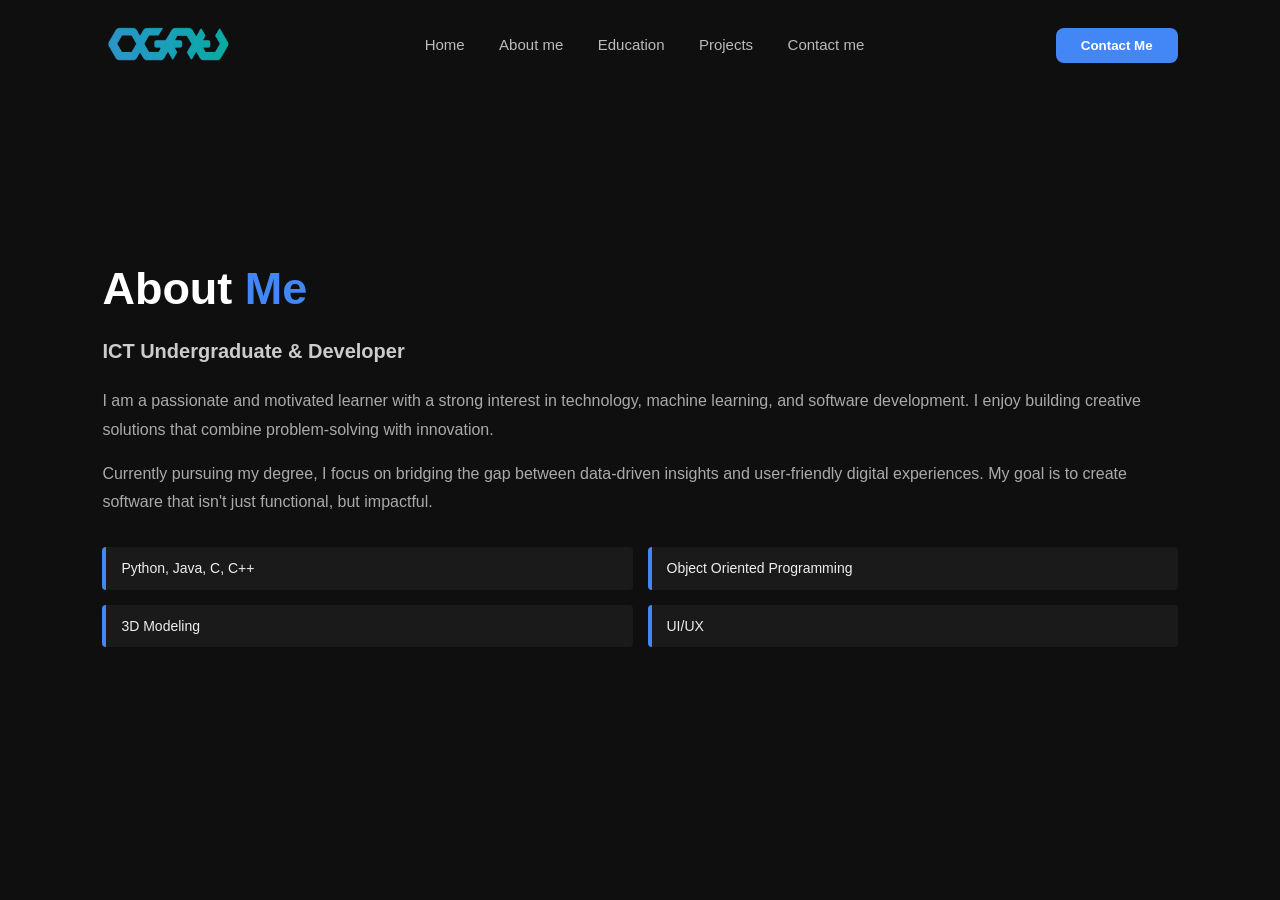
==== about.html @ a8459a1d "about.html" ====
<!DOCTYPE html>
<html lang="en">
<head>
    <meta charset="UTF-8">
    <meta name="viewport" content="width=device-width, initial-scale=1.0">
    <title>About Me | Pasindu Lakshan</title>
    <link rel="stylesheet" href="style.css">
</head>
<body>

<header>
    <div class="logo"> 
        <img src="images/logo.png" alt="OGAA Logo">
    </div>
    <nav>
        <a href="index.html">Home</a>
        <a href="about.html">About me</a>
        <a href="education.html">Education</a>
        <a href="#">Projects</a>
        <a href="contact.html">Contact me</a>
    </nav>
    <button class="hire-nav">Contact Me</button>
</header>

<section class="about-container">
    <div class="about-content">
        <div class="about-text">
            <h2>About <span>Me</span></h2>
            <h3>ICT Undergraduate & Developer</h3>
            <p>
                I am a passionate and motivated learner with a strong interest in technology, 
                machine learning, and software development. I enjoy building creative solutions 
                that combine problem-solving with innovation.
            </p>
            <p>
                Currently pursuing my degree, I focus on bridging the gap between data-driven 
                insights and user-friendly digital experiences. My goal is to create 
                software that isn't just functional, but impactful.
            </p>
            
            <div class="skills-grid">
                <div class="skill-item">Python, Java, C, C++</div>
                <div class="skill-item">Object Oriented Programming</div>
                <div class="skill-item">3D Modeling </div>
                <div class="skill-item">UI/UX</div>
            </div>
        </div>

        <!-- <div class="hero-image-container">
           <div class="square sq-1"></div>
            <div class="square sq-2"></div>
            <div class="profile-img-box"> -->
            <!-- <img src="profile1.png" alt="Pasindu Lakshan"> -->
        <!-- </div> -->
    </div>
</section>

</body>
</html>
---- style.css ----
/* General Reset */
* {
    margin: 0;
    padding: 0;
    box-sizing: border-box;
    font-family: 'Segoe UI', Tahoma, Geneva, Verdana, sans-serif;
}

body {
    background: #0f0f0f;
    color: white;
    line-height: 1.6;
    overflow-x: hidden;
}

/* --- HEADER --- */
header {
    display: flex;
    justify-content: space-between;
    align-items: center;
    padding: 20px 8%;
    background: #0f0f0f;
}

.logo img {
    height: 50px; /* Adjust based on your logo aspect ratio */
    width: auto;
    display: block;
}

nav a {
    margin: 0 15px;
    text-decoration: none;
    color: #bbb;
    font-size: 15px;
    transition: 0.3s;
}

nav a:hover {
    color: #4287f5;
   
}
.buttons button, .hire-navs a{
     padding: 12px 30px;
    border-radius: 8px;
    cursor: pointer;
    font-size: 16px;
    font-weight: 600;
    transition: 0.3s;
    text-decoration: none; /* Added to ensure no underlines on <a> tags */
    display: inline-block;
    color: white;
}

.hire-nav {
    background: #4287f5;
    border: none;
    padding: 10px 25px;
    color: white;
    border-radius: 8px;
    cursor: pointer;
    font-weight: bold;
    text-decoration: none; /* Removed underline */
    display: inline-block;
}

.hire{
    background: #4287f5;
    border: none;
    color: white;
    margin-top: 10px;
    padding: 10px 25px;
    border-radius: 8px;
    font-weight: bold;
}

/* --- HERO SECTION --- */
.hero {
    display: flex;
    align-items: center;
    justify-content: space-between;
    padding: 80px 8%;
    min-height: 80vh;
}

.hero-text {
    flex: 1;
    max-width: 600px;
}

.intro {
    font-size: 24px;
    color: #fff;
    margin-bottom: 10px;
}

.hero-text h1 {
    font-size: 60px;
    margin-bottom: 5px;
    font-weight: 800;
}

.hero-text h2 {
    font-size: 32px;
    color: #4287f5;
    margin-bottom: 25px;
}

.intro2 {
    color: #aaa;
    margin-bottom: 40px;
    font-size: 16px;
    max-width: 500px;
}

/* Buttons */
.buttons {
    display: flex;
    gap: 20px;
}

.buttons button, .buttons a {
    padding: 10px 30px;
    border-radius: 8px;
    cursor: pointer;
    font-size: 16px;
    font-weight: 600;
    transition: 0.3s;
    text-decoration: none; /* Added to ensure no underlines on <a> tags */
    display: inline-block;
    color: white;
}

.hire-btn {
    background: #4287f5;
    border: none;
    color: white; /* Set text color white */
    /* text-decoration: none; Removed underline */
}

.cv-btn {
    background: transparent;
    border: 1px solid #444;
    color: white; /* Set text color white */
    /* text-decoration: none; Removed underline */
}

.hire-btn:hover { background: #3572d4; }
.cv-btn:hover { background: #222; }

/* --- HERO IMAGE & SHAPES --- */
.hero-image-container {
    flex: 1;
    position: relative;
    display: flex;
    justify-content: center;
    align-items: center;
}

.profile-img-box {
    position: relative;
    z-index: 3;
    width: 350px;
    height: 400px;
    overflow: hidden;
    background: #222; /* Fallback color */
    border-radius: 10px;
}

.profile-img-box img {
    width: 100%;
    height: 100%;
    object-fit: cover;
}

/* Background Squares */
.square {
    position: absolute;
    background: #333;
    border-radius: 10px;
    z-index: 1;
    box-shadow: 10px 10px 30px rgba(66, 135, 245, 0.5);
}

.sq-1 {
    width: 300px;
    height: 300px;
    top: -40px;
    right: 10%;
    background: #2a2a2a;
    box-shadow: 10px 10px 30px rgba(66, 135, 245, 0.5);
}

.sq-2 {
    width: 200px;
    height: 200px;
    bottom: -30px;
    left: 15%;
    background: #1a1a1a;
    box-shadow: 10px 10px 30px rgba(66, 135, 245, 0.5);
}

/* Responsive for Mobile */
@media (max-width: 900px) {
    .hero {
        flex-direction: column;
        text-align: center;
        padding-top: 40px;
    }
    .hero-text { margin-bottom: 50px; }
    .buttons { justify-content: center; }
    .intro2 { margin-left: auto; margin-right: auto; }
}

/* --- ABOUT PAGE STYLES --- */

.about-container {
    padding: 80px 8%;
    display: flex;
    justify-content: center;
    align-items: center;
    min-height: 80vh;
}

.about-content {
    display: flex;
    align-items: center;
    gap: 80px;
    max-width: 1100px;
}

.about-text h2 {
    font-size: 45px;
    margin-bottom: 10px;
}

.about-text h2 span {
    color: #4287f5;
}

.about-text h3 {
    color: #ccc;
    font-size: 20px;
    margin-bottom: 20px;
}

.about-text p {
    color: #aaa;
    margin-bottom: 15px;
    line-height: 1.8;
}

/* Skills Grid */
.skills-grid {
    display: grid;
    grid-template-columns: repeat(2, 1fr);
    gap: 15px;
    margin-top: 30px;
}

.skill-item {
    background: #1a1a1a;
    padding: 10px 15px;
    border-left: 4px solid #4287f5;
    font-size: 14px;
    color: #eee;
    border-radius: 4px;
    transition: 0.3s;
}

.skill-item:hover {
    background: #222;
    transform: translateX(5px);
}

/* About Image with Shadow */
.about-image {
    position: relative;
    width: 350px;
    height: 400px;
}

.about-image img {
    width: 100%;
    height: 100%;
    object-fit: cover;
    border-radius: 15px;
    position: relative;
    z-index: 2;
}

.square-bg {
    position: absolute;
    width: 100%;
    height: 100%;
    background: #333;
    top: 20px;
    right: -20px;
    border-radius: 15px;
    z-index: 1;
    box-shadow: 0 0 30px rgba(66, 135, 245, 0.4);
}

/* Responsive */
@media (max-width: 900px) {
    .about-content {
        flex-direction: column-reverse;
        text-align: center;
    }
    .skills-grid {
        grid-template-columns: 1fr;
    }
    .about-image {
        width: 280px;
        height: 320px;
    }
}

/* --- EDUCATION PAGE --- */

.section-title {
    text-align: center;
    font-size: 40px;
    margin-top: 40px;
    margin-bottom: 50px;
}

.section-title span {
    color: #4287f5;
}

.education-section {
    padding: 40px 8%;
}

.edu-grid {
    display: grid;
    grid-template-columns: repeat(auto-fit, minmax(300px, 1fr));
    gap: 30px;
    margin-bottom: 60px;
}

.edu-card {
    background: #1a1a1a;
    padding: 30px;
    border-radius: 15px;
    border-bottom: 4px solid #333;
    transition: 0.3s;
}

.edu-card.highlight {
    border-bottom: 4px solid #4287f5;
    box-shadow: 0 10px 30px rgba(66, 135, 245, 0.2);
}

.edu-year {
    color: #4287f5;
    font-weight: bold;
    font-size: 14px;
    margin-bottom: 10px;
}

.institute {
    color: #4287f5;
    font-size: 14px;
    margin-bottom: 15px;
}

/* Exam Results Styling */
.results-container {
    display: flex;
    gap: 30px;
    flex-wrap: wrap;
}

.exam-box {
    flex: 1;
    min-width: 300px;
    background: #151515;
    padding: 25px;
    border-radius: 15px;
}

.exam-box h3 {
    margin-bottom: 20px;
    color: #eee;
    border-left: 4px solid #4287f5;
    padding-left: 15px;
}

.grades, .grades-ol {
    list-style: none;
}

.grades li, .grades-ol li {
    display: flex;
    justify-content: space-between;
    padding: 8px 0;
    border-bottom: 1px solid #222;
    color: #aaa;
}

.grades li span, .grades-ol li span {
    color: #4287f5;
    font-weight: bold;
}

.stats-mini {
    margin-top: 20px;
    display: flex;
    justify-content: space-between;
    font-size: 14px;
    background: #222;
    padding: 10px;
    border-radius: 8px;
    color: #4287f5;
}

.stream {
    color: #888;
    font-style: italic;
    margin-bottom: 10px;
}

@media (max-width: 768px) {
    .education-section { padding: 20px 5%; }
}

/* --- CONTACT PAGE --- */

.contact-container {
    padding: 60px 8%;
    display: flex;
    justify-content: center;
    align-items: center;
    min-height: 85vh;
}

.contact-box {
    display: flex;
    background: #1a1a1a;
    border-radius: 20px;
    overflow: hidden;
    max-width: 1000px;
    width: 100%;
    box-shadow: 0 0 30px rgba(66, 135, 245, 0.8);
}

.contact-form, .contact-info {
    padding: 40px;
    flex: 1;
}

.contact-form h2 span, .contact-info h2 span {
    color: #4287f5;
}

.contact-form form {
    display: flex;
    flex-direction: column;
    gap: 15px;
    margin-top: 20px;
}

.contact-form input, .contact-form textarea {
    background: #0f0f0f;
    border: 1px solid #333;
    padding: 12px;
    color: white;
    border-radius: 8px;
    outline: none;
}

.contact-form input:focus, .contact-form textarea:focus {
    border-color: #4287f5;
}

/* Social Icons Grid */
.contact-info {
    background: #222;
}

.contact-info p {
    color: #aaa;
    margin-bottom: 30px;
    font-size: 15px;
}

.social-icons-grid {
    display: grid;
    grid-template-columns: repeat(3, 1fr);
    gap: 20px;
}

.icon-link {
    display: flex;
    justify-content: center;
    align-items: center;
    background: #0f0f0f;
    padding: 15px;
    border-radius: 12px;
    transition: 0.3s;
    border: 1px solid transparent;
}

.icon-link img {
    width: 40px;
    height: 40px;
    object-fit: contain;
}

.icon-link:hover {
    transform: translateY(-5px);
    border-color: #4287f5;
    box-shadow: 0 5px 15px rgba(66, 135, 245, 0.5);
}

.location-tag {
    margin-top: 40px;
    color: #4287f5;
    font-weight: bold;
}

/* Responsive */
@media (max-width: 850px) {
    .contact-box {
        flex-direction: column;
    }
    .social-icons-grid {
        grid-template-columns: repeat(6, 1fr);
    }
}

@media (max-width: 500px) {
    .social-icons-grid {
        grid-template-columns: repeat(3, 1fr);
    }
}

.hire-btn1{
    background: #4287f5;
    border: none;
    color: white;
    margin-top: 10px;
    padding: 10px 25px;
    border-radius: 8px;
}
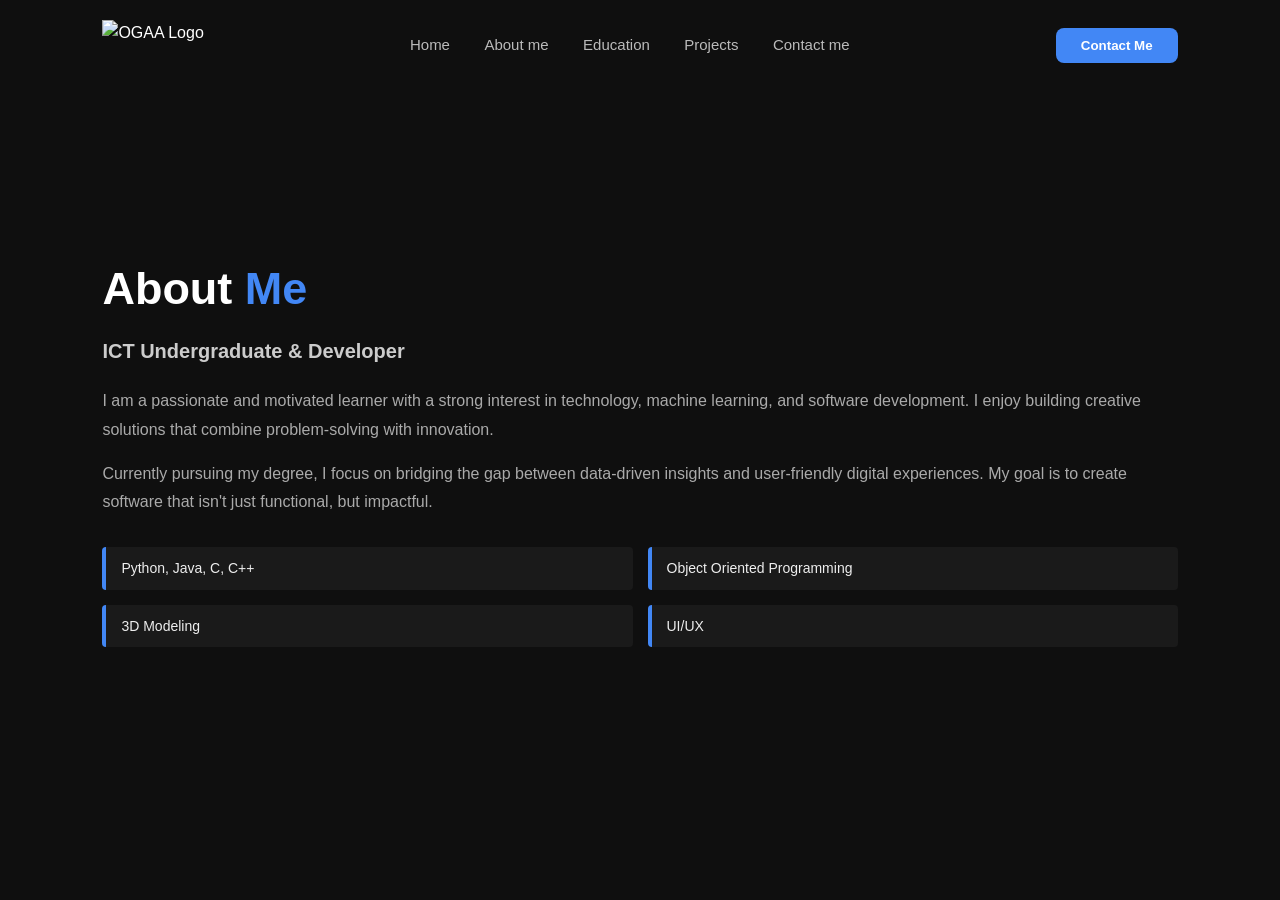
==== commit 03940a00: "about.html" ====
--- a/about.html
+++ b/about.html
@@ -10,7 +10,7 @@
 
 <header>
     <div class="logo"> 
-        <img src="images/logo.png" alt="OGAA Logo">
+        <img src="Personal-Portfolio/images/logo.png" alt="OGAA Logo">
     </div>
     <nav>
         <a href="index.html">Home</a>
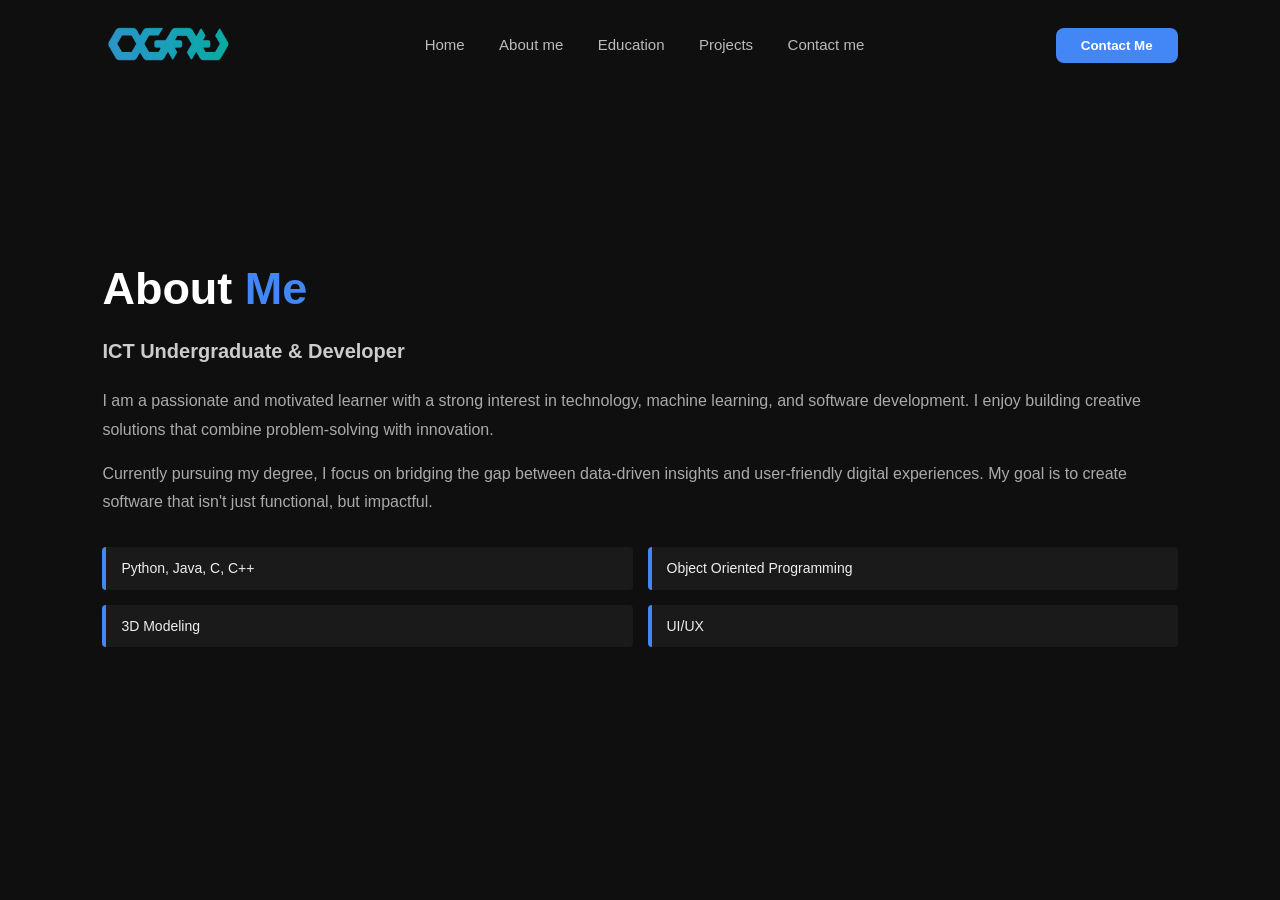
==== commit ee7130b3: "about.html" ====
--- a/about.html
+++ b/about.html
@@ -10,7 +10,7 @@
 
 <header>
     <div class="logo"> 
-        <img src="Personal-Portfolio/images/logo.png" alt="OGAA Logo">
+        <img src="./images/logo.png" alt="OGAA Logo">
     </div>
     <nav>
         <a href="index.html">Home</a>
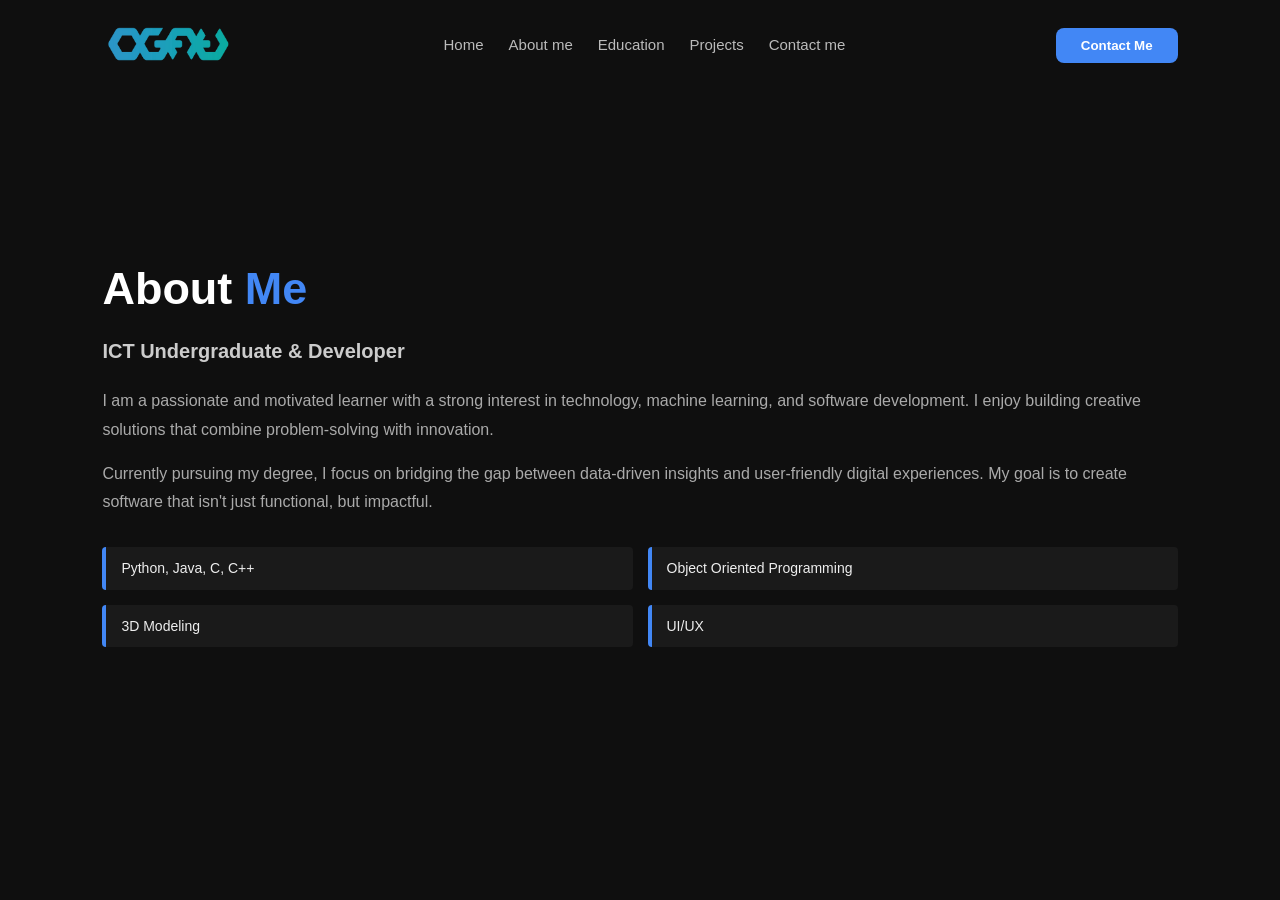
==== commit 6329e888: "Update about.html" ====
--- a/about.html
+++ b/about.html
@@ -4,7 +4,7 @@
     <meta charset="UTF-8">
     <meta name="viewport" content="width=device-width, initial-scale=1.0">
     <title>About Me | Pasindu Lakshan</title>
-    <link rel="stylesheet" href="style.css">
+    <link rel="stylesheet" href="./style.css">
 </head>
 <body>
 
@@ -17,7 +17,7 @@
         <a href="about.html">About me</a>
         <a href="education.html">Education</a>
         <a href="#">Projects</a>
-        <a href="contact.html">Contact me</a>
+        <a href="./contact.html">Contact me</a>
     </nav>
     <button class="hire-nav">Contact Me</button>
 </header>
--- a/style.css
+++ b/style.css
@@ -1,58 +1,67 @@
 /* General Reset */
-* {
-    margin: 0;
-    padding: 0;
-    box-sizing: border-box;
-    font-family: 'Segoe UI', Tahoma, Geneva, Verdana, sans-serif;
-}
-
-body {
-    background: #0f0f0f;
-    color: white;
-    line-height: 1.6;
-    overflow-x: hidden;
-}
-
-/* --- HEADER --- */
-header {
-    display: flex;
-    justify-content: space-between;
-    align-items: center;
-    padding: 20px 8%;
-    background: #0f0f0f;
-}
-
-.logo img {
-    height: 50px; /* Adjust based on your logo aspect ratio */
-    width: auto;
-    display: block;
-}
-
-nav a {
-    margin: 0 15px;
-    text-decoration: none;
-    color: #bbb;
-    font-size: 15px;
-    transition: 0.3s;
-}
-
-nav a:hover {
-    color: #4287f5;
-   
-}
-.buttons button, .hire-navs a{
-     padding: 12px 30px;
-    border-radius: 8px;
-    cursor: pointer;
-    font-size: 16px;
-    font-weight: 600;
-    transition: 0.3s;
-    text-decoration: none; /* Added to ensure no underlines on <a> tags */
-    display: inline-block;
-    color: white;
-}
-
-.hire-nav {
+*{
+    margin:0;
+    padding:0;
+    box-sizing:border-box;
+    font-family:'Segoe UI',Tahoma,Geneva,Verdana,sans-serif;
+}
+
+body{
+    background:#0f0f0f;
+    color:white;
+    line-height:1.6;
+    overflow-x:hidden;
+}
+
+img{
+    max-width:100%;
+    display:block;
+}
+
+/* =========================
+HEADER
+========================= */
+
+header{
+    display:flex;
+    justify-content:space-between;
+    align-items:center;
+    padding:20px 8%;
+    flex-wrap:wrap;
+}
+
+.logo img{
+    height:50px;
+}
+
+nav{
+    display:flex;
+    gap:25px;
+    flex-wrap:wrap;
+}
+
+nav a{
+    text-decoration:none;
+    color:#bbb;
+    font-size:15px;
+    transition:0.3s;
+}
+
+nav a:hover{
+    color:#4287f5;
+}
+
+.hire{
+    background:#4287f5;
+    border:none;
+    padding:10px 25px;
+    border-radius:8px;
+    font-weight:bold;
+    color:white;
+    cursor:pointer;
+}
+
+.hire-nav{
     background: #4287f5;
     border: none;
     padding: 10px 25px;
@@ -64,15 +73,10 @@
     display: inline-block;
 }
 
-.hire{
-    background: #4287f5;
-    border: none;
-    color: white;
-    margin-top: 10px;
-    padding: 10px 25px;
-    border-radius: 8px;
-    font-weight: bold;
-}
+.hire:hover{
+    background:#3572d4;
+}
+
 
 /* --- HERO SECTION --- */
 .hero {
@@ -544,4 +548,4 @@
     margin-top: 10px;
     padding: 10px 25px;
     border-radius: 8px;
-}+}
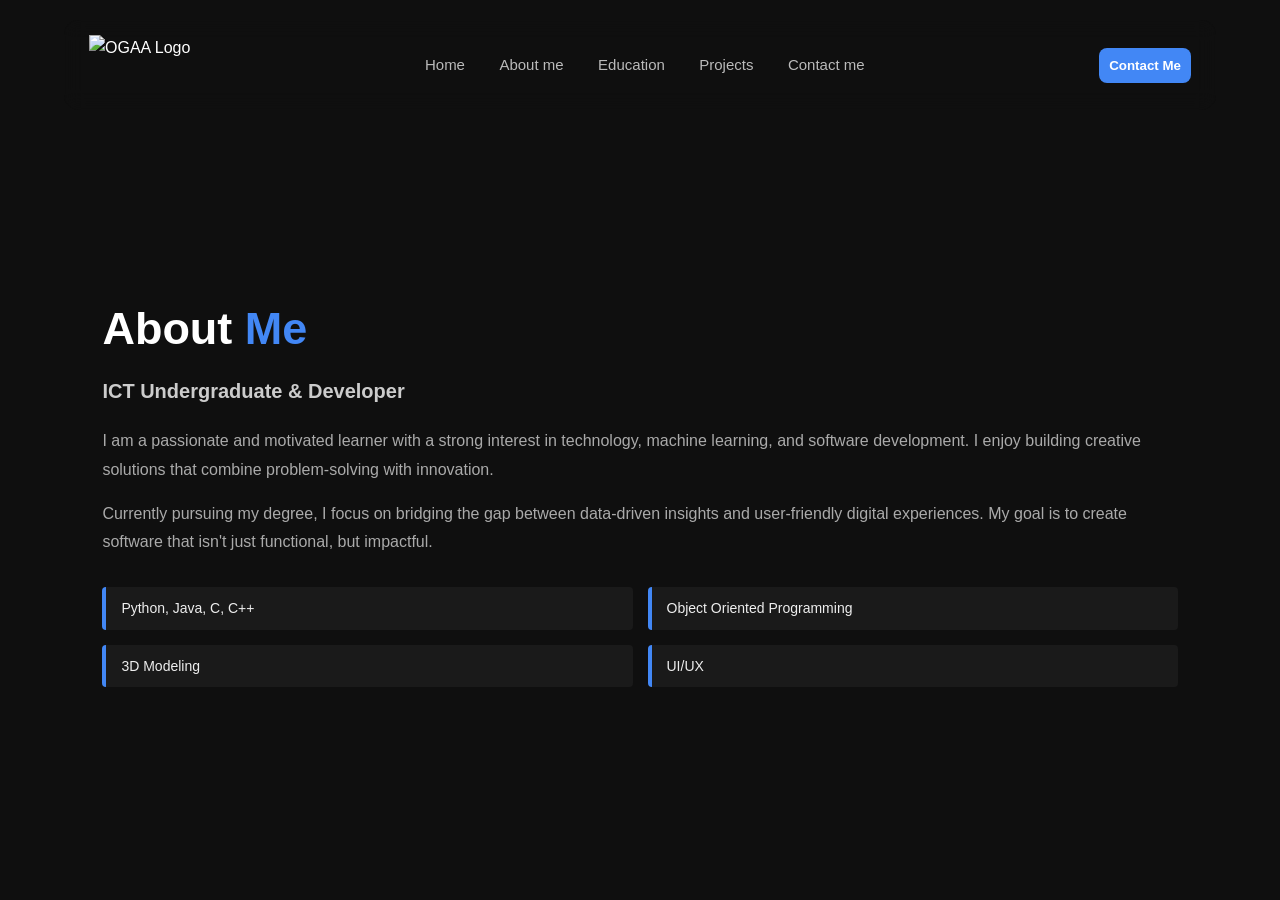
==== commit 9005cc83: "Initial Files" ====
--- a/about.html
+++ b/about.html
@@ -4,20 +4,20 @@
     <meta charset="UTF-8">
     <meta name="viewport" content="width=device-width, initial-scale=1.0">
     <title>About Me | Pasindu Lakshan</title>
-    <link rel="stylesheet" href="./style.css">
+    <link rel="stylesheet" href="style.css">
 </head>
 <body>
 
 <header>
     <div class="logo"> 
-        <img src="./images/logo.png" alt="OGAA Logo">
+        <img src="logo.png" alt="OGAA Logo">
     </div>
     <nav>
         <a href="index.html">Home</a>
         <a href="about.html">About me</a>
         <a href="education.html">Education</a>
         <a href="#">Projects</a>
-        <a href="./contact.html">Contact me</a>
+        <a href="contact.html">Contact me</a>
     </nav>
     <button class="hire-nav">Contact Me</button>
 </header>
@@ -56,4 +56,4 @@
 </section>
 
 </body>
-</html>
+</html>
--- a/style.css
+++ b/style.css
@@ -1,70 +1,121 @@
 /* General Reset */
-*{
-    margin:0;
-    padding:0;
-    box-sizing:border-box;
-    font-family:'Segoe UI',Tahoma,Geneva,Verdana,sans-serif;
-}
-
-body{
-    background:#0f0f0f;
-    color:white;
-    line-height:1.6;
-    overflow-x:hidden;
-}
-
-img{
-    max-width:100%;
-    display:block;
-}
-
-/* =========================
-HEADER
-========================= */
-
-header{
-    display:flex;
-    justify-content:space-between;
-    align-items:center;
-    padding:20px 8%;
-    flex-wrap:wrap;
-}
-
-.logo img{
-    height:50px;
-}
-
-nav{
-    display:flex;
-    gap:25px;
-    flex-wrap:wrap;
-}
-
-nav a{
-    text-decoration:none;
-    color:#bbb;
-    font-size:15px;
-    transition:0.3s;
-}
-
-nav a:hover{
-    color:#4287f5;
-}
-
-.hire{
-    background:#4287f5;
-    border:none;
-    padding:10px 25px;
-    border-radius:8px;
-    font-weight:bold;
-    color:white;
-    cursor:pointer;
-}
-
-.hire-nav{
+* {
+    margin: 0;
+    padding: 0;
+    box-sizing: border-box;
+    font-family: 'Segoe UI', Tahoma, Geneva, Verdana, sans-serif;
+}
+
+body {
+    background: #0f0f0f;
+    color: white;
+    line-height: 1.6;
+    overflow-x: hidden;
+}
+
+/* --- HEADER --- */
+header {
+    display: flex;
+    justify-content: space-between;
+    align-items: center;
+
+    width: 90%;          /* controls total width */
+    max-width: 1200px;  /* keeps it clean on large screens */
+    margin: 20px auto;  /* centers it */
+
+    padding: 15px 25px;
+
+    background: rgba(15, 15, 15, 0.6); /* keep your glass style */
+    backdrop-filter: blur(10px);
+
+    border-radius: 15px;
+}
+
+.logo img {
+    height: 60px; /* Increased from 50px */
+    width: auto;
+    display: block;
+}
+
+nav a {
+    margin: 0 15px;
+    text-decoration: none;
+    color: #bbb;
+    font-size: 15px;
+    transition: 0.3s;
+}
+
+nav a:hover {
+    color: #4287f5;
+   
+}
+
+/* Theme Toggle Button */
+.theme-toggle {
+    background: rgba(66, 135, 245, 0.1);
+    border: 1px solid rgba(66, 135, 245, 0.3);
+    color: #4287f5;
+    width: 30px;
+    height: 30px;
+    border-radius: 8px;
+    cursor: pointer;
+    display: flex;
+    align-items: center;
+    justify-content: center;
+    transition: all 0.3s ease;
+    position: relative;
+}
+
+.theme-toggle:hover {
+    background: rgba(66, 135, 245, 0.2);
+    border-color: #4287f5;
+    box-shadow: 0 0 12px rgba(66, 135, 245, 0.4);
+}
+
+.theme-toggle svg {
+    position: absolute;
+    width: 20px;
+    height: 20px;
+    opacity: 1;
+    transition: all 0.3s ease;
+}
+
+.sun-icon {
+    opacity: 1;
+    transform: rotate(0deg) scale(1);
+}
+
+.moon-icon {
+    opacity: 0;
+    transform: rotate(-180deg) scale(0.5);
+}
+
+.dark-mode .sun-icon {
+    opacity: 0;
+    transform: rotate(180deg) scale(0.5);
+}
+
+.dark-mode .moon-icon {
+    opacity: 1;
+    transform: rotate(0deg) scale(1);
+}
+
+.buttons button, .hire-navs a{
+     padding: 12px 30px;
+    border-radius: 8px;
+    cursor: pointer;
+    font-size: 16px;
+    font-weight: 600;
+    transition: 0.3s;
+    text-decoration: none; /* Added to ensure no underlines on <a> tags */
+    display: inline-block;
+    color: white;
+}
+
+.hire-nav {
     background: #4287f5;
     border: none;
-    padding: 10px 25px;
+    padding: 10px 10px;
     color: white;
     border-radius: 8px;
     cursor: pointer;
@@ -73,10 +124,15 @@
     display: inline-block;
 }
 
-.hire:hover{
-    background:#3572d4;
-}
-
+.hire{
+    background: #4287f5;
+    border: none;
+    color: white;
+    margin-top: 10px;
+    padding: 10px 25px;
+    border-radius: 8px;
+    font-weight: bold;
+}
 
 /* --- HERO SECTION --- */
 .hero {
@@ -430,6 +486,158 @@
     .education-section { padding: 20px 5%; }
 }
 
+/* --- Project Page --- */
+
+.pro-grid{
+    display: flex;
+    flex-wrap: wrap;
+    gap: 30px;
+    margin-bottom: 60px;
+    width: 100%;
+    max-width: 1100px;
+    justify-content: center;
+}
+
+.pro-card {
+    background: #1a1a1a;
+    padding: 30px;
+    border-radius: 15px;
+    border-bottom: 4px solid #333;
+    transition: 0.3s;
+    cursor: pointer;
+    flex: 1;
+    min-width: 280px;
+    max-width: 300px;
+    user-select: none;
+}
+
+.pro-card:hover {
+    transform: translateY(-5px);
+    box-shadow: 0 10px 30px rgba(66, 135, 245, 0.3);
+}
+
+.pro-card.highlight{
+    border-bottom: 4px solid #4287f5;
+    box-shadow: 0 10px 30px rgba(66, 135, 245, 0.2);
+}
+
+.pro-card.highlight:hover {
+    box-shadow: 0 15px 40px rgba(66, 135, 245, 0.4);
+}
+
+/* Project Detail Section */
+#project-detail {
+    display: flex;
+    flex-direction: column;
+    justify-content: flex-start;
+    min-height: 100vh;
+}
+
+.project-detail-content {
+    background: #1a1a1a;
+    padding: 40px;
+    border-radius: 15px;
+    border-bottom: 4px solid #4287f5;
+    max-width: 1000px;
+    margin: 0 auto;
+    width: 100%;
+}
+
+.project-detail-content h2 {
+    font-size: 45px;
+    margin-bottom: 10px;
+    color: #fff;
+}
+
+.project-detail-content .edu-year {
+    color: #4287f5;
+    font-weight: bold;
+    font-size: 14px;
+    margin-bottom: 15px;
+}
+
+.project-detail-content .institute {
+    color: #4287f5;
+    font-size: 16px;
+    margin-bottom: 25px;
+    font-weight: 600;
+}
+
+.project-detail-content p {
+    color: #aaa;
+    margin-bottom: 15px;
+    line-height: 1.8;
+    font-size: 15px;
+}
+
+.project-tools {
+    display: grid;
+    grid-template-columns: repeat(auto-fit, minmax(150px, 1fr));
+    gap: 15px;
+    margin-top: 30px;
+}
+
+.tool-item {
+    background: #0f0f0f;
+    padding: 15px;
+    border-left: 4px solid #4287f5;
+    border-radius: 8px;
+    color: #eee;
+    font-size: 14px;
+    text-align: center;
+}
+
+/* Responsive for Mobile */
+@media (max-width: 900px) {
+    .pro-grid {
+        flex-direction: column;
+        align-items: center;
+        gap: 20px;
+    }
+    
+    .pro-card {
+        width: 100%;
+        min-width: unset;
+        max-width: unset;
+    }
+
+    .project-detail-content {
+        padding: 25px;
+    }
+
+    .project-detail-content h2 {
+        font-size: 32px;
+    }
+}
+
+@media (max-width: 600px) {
+    .pro-grid {
+        padding: 0;
+    }
+
+    .pro-card {
+        padding: 20px;
+    }
+
+    .project-detail-content {
+        padding: 20px;
+        border-radius: 10px;
+    }
+
+    .project-detail-content h2 {
+        font-size: 26px;
+    }
+
+    .project-tools {
+        grid-template-columns: 1fr;
+    }
+
+    .back-btn {
+        margin-bottom: 20px !important;
+        width: 100% !important;
+    }
+}
+
 /* --- CONTACT PAGE --- */
 
 .contact-container {
@@ -549,3 +757,443 @@
     padding: 10px 25px;
     border-radius: 8px;
 }
+
+/* =========================
+   FOOTER (GLASS STYLE)
+========================= */
+.footer-glass {
+    margin-top: 60px;
+    padding: 20px 8%;
+}
+
+/* Glass container */
+.footer-container {
+    max-width: 1200px;
+    margin: auto;
+
+    display: flex;
+    justify-content: center;
+    align-items: center;
+    flex-wrap: wrap;
+    gap: 30px;
+
+    padding: 20px 30px;
+
+    background: rgba(255, 255, 255, 0.05);
+    backdrop-filter: blur(12px);
+    border-radius: 15px;
+    border: 1px solid rgba(255,255,255,0.08);
+}
+
+/* Footer Logo */
+.footer-logo {
+    display: flex;
+    align-items: center;
+    justify-content: center;
+}
+
+.footer-logo img {
+    height: 70px; /* Increased from default */
+    width: auto;
+    display: block;
+    filter: drop-shadow(0 0 8px rgba(66, 135, 245, 0.3));
+}
+
+/* Text */
+.footer-text {
+    font-size: 14px;
+    color: #aaa;
+}
+
+/* Back to top button */
+.back-to-top {
+    padding: 8px 18px;
+    border-radius: 8px;
+    border: 1px solid rgba(255,255,255,0.2);
+
+    background: rgba(255,255,255,0.08);
+    color: white;
+    cursor: pointer;
+
+    backdrop-filter: blur(8px);
+    transition: 0.3s;
+}
+
+.back-to-top:hover {
+    background: #4287f5;
+    border-color: #4287f5;
+}
+
+/* =========================
+   MOBILE
+========================= */
+@media (max-width: 600px) {
+    .footer-container {
+        flex-direction: column;
+        gap: 15px;
+        text-align: center;
+    }
+}
+
+/* =========================
+   GALLERY SECTION STYLES
+========================= */
+
+.gallery-container {
+    display: grid;
+    grid-template-columns: repeat(auto-fit, minmax(350px, 1fr));
+    gap: 40px;
+    max-width: 1200px;
+    margin: 0 auto;
+}
+
+.gallery-item {
+    display: flex;
+    flex-direction: column;
+    gap: 20px;
+    animation: fadeInUp 0.6s ease-out;
+}
+
+@keyframes fadeInUp {
+    from {
+        opacity: 0;
+        transform: translateY(20px);
+    }
+    to {
+        opacity: 1;
+        transform: translateY(0);
+    }
+}
+
+.gallery-image {
+    position: relative;
+    overflow: hidden;
+    border-radius: 15px;
+    height: 280px;
+    background: linear-gradient(135deg, #1a1a1a 0%, #2a2a2a 100%);
+    box-shadow: 0 10px 40px rgba(66, 135, 245, 0.2);
+    transition: all 0.3s ease;
+}
+
+.gallery-image img {
+    width: 100%;
+    height: 100%;
+    object-fit: cover;
+    transition: transform 0.4s ease;
+}
+
+.gallery-item:hover .gallery-image {
+    box-shadow: 0 15px 50px rgba(66, 135, 245, 0.4);
+    transform: translateY(-5px);
+}
+
+.gallery-item:hover .gallery-image img {
+    transform: scale(1.05);
+}
+
+.gallery-description {
+    flex: 1;
+}
+
+.gallery-description h3 {
+    font-size: 22px;
+    color: #fff;
+    margin-bottom: 12px;
+    font-weight: 600;
+}
+
+.gallery-description p {
+    color: #aaa;
+    line-height: 1.7;
+    font-size: 14px;
+}
+
+/* Responsive */
+@media (max-width: 900px) {
+    .gallery-container {
+        grid-template-columns: repeat(auto-fit, minmax(300px, 1fr));
+        gap: 30px;
+    }
+
+    .gallery-image {
+        height: 240px;
+    }
+
+    .gallery-description h3 {
+        font-size: 20px;
+    }
+}
+
+@media (max-width: 600px) {
+    .gallery-container {
+        grid-template-columns: 1fr;
+        gap: 25px;
+    }
+
+    .gallery-image {
+        height: 250px;
+    }
+
+    .gallery-description h3 {
+        font-size: 18px;
+    }
+
+    .gallery-description p {
+        font-size: 13px;
+    }
+}
+
+/* Light Mode Gallery Styles */
+:root.light-mode .gallery-image {
+    background: linear-gradient(135deg, #f0f0f0 0%, #e8e8e8 100%);
+    box-shadow: 0 10px 40px rgba(66, 135, 245, 0.15);
+}
+
+:root.light-mode .gallery-item:hover .gallery-image {
+    box-shadow: 0 15px 50px rgba(66, 135, 245, 0.25);
+}
+
+:root.light-mode .gallery-description h3 {
+    color: #1a1a1a;
+}
+
+:root.light-mode .gallery-description p {
+    color: #666;
+}
+
+/* =========================
+   LIGHT THEME / DARK THEME
+========================= */
+
+/* Light Theme (Light Mode) */
+:root.light-mode {
+    --bg-primary: #5a5a5a1e;
+    --bg-secondary: #f5f5f5;
+    --bg-tertiary: #eeeeee;
+    --text-primary: #1a1a1a;
+    --text-secondary: #555555;
+    --text-tertiary: #888888;
+    --border-color: #ddd;
+    --card-bg: #f8f8f8;
+    --glass-bg: rgba(255, 255, 255, 0.7);
+    --glass-border: rgba(0, 0, 0, 0.08);
+}
+
+/* Dark Theme (Default - Current Design) */
+:root.dark-mode,
+:root {
+    --bg-primary: #0f0f0f;
+    --bg-secondary: #1a1a1a;
+    --bg-tertiary: #222222;
+    --text-primary: #ffffff;
+    --text-secondary: #bbb;
+    --text-tertiary: #aaa;
+    --border-color: #333;
+    --card-bg: #1a1a1a;
+    --glass-bg: rgba(15, 15, 15, 0.6);
+    --glass-border: rgba(255, 255, 255, 0.08);
+}
+
+:root.dark-mode header {
+    background: rgba(255, 255, 255, 0.107) !important;
+    border-bottom: 1px solid var(--border-color);
+
+    background: rgba(255, 255, 255, 0.1); 
+  
+  /* The frosted blur effect */
+  backdrop-filter: blur(10px);
+  -webkit-backdrop-filter: blur(10px); /* Support for Safari */
+  
+  /* Subtle glass border and rounded corners */
+  border: 1px solid rgba(255, 255, 255, 0.2);
+  border-radius: 16px;
+  
+  /* Elevation shadow */
+  box-shadow: 0 8px 32px 0 rgba(0, 0, 0, 0.37);
+}
+
+
+
+/* Light Mode Body */
+:root.light-mode body {
+    background: var(--bg-primary);
+    color: var(--text-primary);
+}
+
+:root.light-mode header {
+    background: rgba(255, 255, 255, 0.107) !important;
+    border-bottom: 1px solid var(--border-color);
+
+    background: rgba(255, 255, 255, 0.1); 
+  
+  /* The frosted blur effect */
+  backdrop-filter: blur(10px);
+  -webkit-backdrop-filter: blur(10px); /* Support for Safari */
+  
+  /* Subtle glass border and rounded corners */
+  border: 1px solid rgba(255, 255, 255, 0.2);
+  border-radius: 16px;
+  
+  /* Elevation shadow */
+  box-shadow: 0 8px 32px 0 rgba(0, 0, 0, 0.37);
+}
+
+:root.light-mode nav a {
+    color: #141414;
+   
+}
+
+:root.light-mode nav a:hover,
+:root.light-mode nav a.active {
+    color: #4287f5;
+}
+
+:root.light-mode .hire-btn {
+    background: #4287f5;
+    color: white;
+}
+
+:root.light-mode .hire-btn:hover {
+    background: #3572d4;
+}
+
+:root.light-mode .cv-btn {
+    background: #f0f0f0;
+    color: #333;
+    border: 1px solid #ddd;
+}
+
+:root.light-mode .cv-btn:hover {
+    background: #e0e0e0;
+}
+
+:root.light-mode .section-divider {
+    border-top: 1px solid #ddd;
+}
+
+:root.light-mode .edu-card,
+:root.light-mode .pro-card {
+    background: #f8f8f8;
+}
+
+:root.light-mode .edu-card h3,
+:root.light-mode .pro-card h3 {
+    color: #1a1a1a;
+}
+
+:root.light-mode .edu-card p,
+:root.light-mode .pro-card p {
+    color: #666;
+}
+
+:root.light-mode .skill-item {
+    background: #eeeeee;
+    color: #1a1a1a;
+    border-left: 4px solid #4287f5;
+}
+
+:root.light-mode .skill-item:hover {
+    background: #e0e0e0;
+}
+
+:root.light-mode .contact-box {
+    background: #f8f8f8;
+    box-shadow: 0 0 30px rgba(66, 135, 245, 0.3);
+}
+
+:root.light-mode .contact-form {
+    background: #ffffff;
+}
+
+:root.light-mode .contact-info {
+    background: #f0f0f0;
+}
+
+:root.light-mode .contact-form input,
+:root.light-mode .contact-form textarea {
+    background: #ffffff;
+    border: 1px solid #ddd;
+    color: #333;
+}
+
+:root.light-mode .contact-form input:focus,
+:root.light-mode .contact-form textarea:focus {
+    border-color: #4287f5;
+}
+
+:root.light-mode .icon-link {
+    background: #eeeeee;
+    border: 1px solid #ddd;
+}
+
+:root.light-mode .icon-link:hover {
+    border-color: #4287f5;
+    box-shadow: 0 5px 15px rgba(66, 135, 245, 0.3);
+}
+
+:root.light-mode .contact-form h2,
+:root.light-mode .contact-info h2 {
+    color: #1a1a1a;
+}
+
+:root.light-mode .contact-form h2 span,
+:root.light-mode .contact-info h2 span {
+    color: #4287f5;
+}
+
+:root.light-mode .contact-info p {
+    color: #666;
+}
+
+:root.light-mode .location-tag {
+    color: #4287f5;
+}
+
+:root.light-mode .footer-glass {
+    background: transparent;
+}
+
+:root.light-mode .footer-container {
+    background: rgba(255, 255, 255, 0.8);
+    border: 1px solid rgba(0, 0, 0, 0.08);
+}
+
+:root.light-mode .footer-text {
+    color: #666;
+}
+
+:root.light-mode .back-to-top {
+    background: rgba(66, 135, 245, 0.1);
+    border: 1px solid rgba(66, 135, 245, 0.3);
+    color: #4287f5;
+}
+
+:root.light-mode .back-to-top:hover {
+    background: #4287f5;
+    color: white;
+    border-color: #4287f5;
+}
+
+:root.light-mode .about-text h2 {
+    color: #1a1a1a;
+}
+
+:root.light-mode .about-text h3 {
+    color: #666;
+}
+
+:root.light-mode .about-text p {
+    color: #666;
+}
+
+:root.light-mode .intro {
+    color: #1a1a1a;
+}
+
+:root.light-mode .intro2 {
+    color: #666;
+}
+
+:root.light-mode .section-title {
+    color: #1a1a1a;
+}
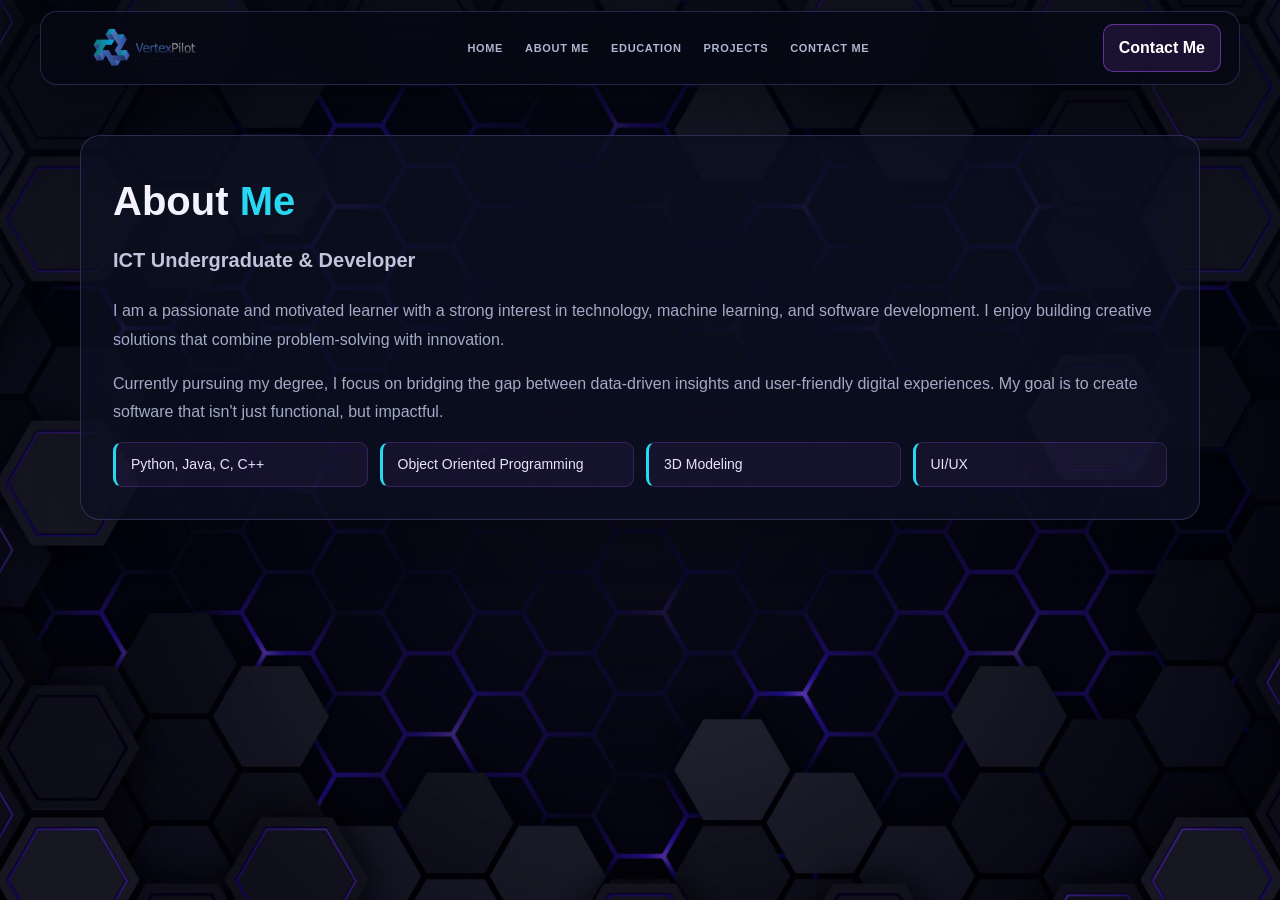
==== commit 90a6816a: "Initial Files" ====
--- a/about.html
+++ b/about.html
@@ -1,59 +1,60 @@
-<!DOCTYPE html>
-<html lang="en">
-<head>
-    <meta charset="UTF-8">
-    <meta name="viewport" content="width=device-width, initial-scale=1.0">
-    <title>About Me | Pasindu Lakshan</title>
-    <link rel="stylesheet" href="style.css">
-</head>
-<body>
-
-<header>
-    <div class="logo"> 
-        <img src="logo.png" alt="OGAA Logo">
-    </div>
-    <nav>
-        <a href="index.html">Home</a>
-        <a href="about.html">About me</a>
-        <a href="education.html">Education</a>
-        <a href="#">Projects</a>
-        <a href="contact.html">Contact me</a>
-    </nav>
-    <button class="hire-nav">Contact Me</button>
-</header>
-
-<section class="about-container">
-    <div class="about-content">
-        <div class="about-text">
-            <h2>About <span>Me</span></h2>
-            <h3>ICT Undergraduate & Developer</h3>
-            <p>
-                I am a passionate and motivated learner with a strong interest in technology, 
-                machine learning, and software development. I enjoy building creative solutions 
-                that combine problem-solving with innovation.
-            </p>
-            <p>
-                Currently pursuing my degree, I focus on bridging the gap between data-driven 
-                insights and user-friendly digital experiences. My goal is to create 
-                software that isn't just functional, but impactful.
-            </p>
-            
-            <div class="skills-grid">
-                <div class="skill-item">Python, Java, C, C++</div>
-                <div class="skill-item">Object Oriented Programming</div>
-                <div class="skill-item">3D Modeling </div>
-                <div class="skill-item">UI/UX</div>
-            </div>
-        </div>
-
-        <!-- <div class="hero-image-container">
-           <div class="square sq-1"></div>
-            <div class="square sq-2"></div>
-            <div class="profile-img-box"> -->
-            <!-- <img src="profile1.png" alt="Pasindu Lakshan"> -->
-        <!-- </div> -->
-    </div>
-</section>
-
-</body>
+<!DOCTYPE html>
+<html lang="en">
+<head>
+    <meta charset="UTF-8">
+    <meta name="viewport" content="width=device-width, initial-scale=1.0">
+    <title>About Me | Pasindu Lakshan</title>
+    <link rel="stylesheet" href="style.css">
+    <link rel="stylesheet" href="neon.css">
+</head>
+<body>
+
+<header>
+    <div class="logo"> 
+        <img src="images/logo1.png" alt="OGAA Logo">
+    </div>
+    <nav>
+        <a href="index.html#home">Home</a>
+        <a href="index.html#about">About me</a>
+        <a href="index.html#journey">Education</a>
+        <a href="index.html#projects">Projects</a>
+        <a href="index.html#contact">Contact me</a>
+    </nav>
+    <button class="hire-nav" type="button" onclick="window.location.href='index.html#contact'">Contact Me</button>
+</header>
+
+<section class="about-container">
+    <div class="about-content">
+        <div class="about-text">
+            <h2>About <span>Me</span></h2>
+            <h3>ICT Undergraduate & Developer</h3>
+            <p>
+                I am a passionate and motivated learner with a strong interest in technology, 
+                machine learning, and software development. I enjoy building creative solutions 
+                that combine problem-solving with innovation.
+            </p>
+            <p>
+                Currently pursuing my degree, I focus on bridging the gap between data-driven 
+                insights and user-friendly digital experiences. My goal is to create 
+                software that isn't just functional, but impactful.
+            </p>
+            
+            <div class="skills-grid">
+                <div class="skill-item">Python, Java, C, C++</div>
+                <div class="skill-item">Object Oriented Programming</div>
+                <div class="skill-item">3D Modeling </div>
+                <div class="skill-item">UI/UX</div>
+            </div>
+        </div>
+
+        <!-- <div class="hero-image-container">
+           <div class="square sq-1"></div>
+            <div class="square sq-2"></div>
+            <div class="profile-img-box"> -->
+            <!-- <img src="images/profile1.png" alt="Pasindu Lakshan"> -->
+        <!-- </div> -->
+    </div>
+</section>
+
+</body>
 </html>
--- a/style.css
+++ b/style.css
@@ -34,6 +34,8 @@
 .logo img {
     height: 60px; /* Increased from 50px */
     width: auto;
+    /* padding: 10px; */
+    margin-right:-10px;
     display: block;
 }
 
@@ -47,6 +49,8 @@
 
 nav a:hover {
     color: #4287f5;
+    text-decoration: underline;
+    text-underline-position: unset;
    
 }
 
@@ -537,9 +541,10 @@
     background: #1a1a1a;
     padding: 40px;
     border-radius: 15px;
-    border-bottom: 4px solid #4287f5;
+    color-scheme: #c9b8ff; font: 14px ui-monospace, SFMono-Regular, Consolas, monospace;
     max-width: 1000px;
     margin: 0 auto;
+    margin-top: 20px;
     width: 100%;
 }
 
@@ -562,6 +567,7 @@
     margin-bottom: 25px;
     font-weight: 600;
 }
+
 
 .project-detail-content p {
     color: #aaa;
@@ -1196,4 +1202,4 @@
 
 :root.light-mode .section-title {
     color: #1a1a1a;
-}+}
--- a/neon.css
+++ b/neon.css
@@ -0,0 +1,707 @@
+
+/* =====================================================================
+   NEON GAME-DEVELOPER PORTFOLIO THEME
+   Keep style.css for older project/detail pages; this file modernizes the
+   existing site using a unified purple + cyan dark UI.
+   ===================================================================== */
+:root {
+  --bg: #070913;
+  --bg-deep: #050711;
+  --panel: rgba(12, 16, 32, .78);
+  --panel-solid: #0d1121;
+  --panel-soft: rgba(16, 22, 42, .72);
+  --text: #f5f6ff;
+  --muted: #a5abc4;
+  --subtle: #737b99;
+  --border: rgba(161, 133, 255, .24);
+  --purple: #a855f7;
+  --purple-bright: #c084fc;
+  --cyan: #28d8f2;
+  --cyan-bright: #71efff;
+  --pink: #eb5aff;
+  --orange: #ff9b53;
+  --radius: 22px;
+  --content-width: 1200px;
+  color-scheme: dark;
+}
+html { scroll-behavior: smooth; scroll-padding-top: 94px; }
+body {
+  background: var(--bg) !important;
+  color: var(--text) !important;
+  font-family: Inter, ui-sans-serif, system-ui, -apple-system, BlinkMacSystemFont, "Segoe UI", sans-serif !important;
+  line-height: 1.65;
+  overflow-x: hidden;
+  min-width: 320px;
+  isolation: isolate;
+}
+
+
+body::before {
+  content: ""; position: fixed; inset: 0; z-index: -3; pointer-events: none;
+  background: linear-gradient(180deg, rgba(6, 8, 18, 0.6), rgba(6, 8, 18, 0.2)), url("images/background.jpg") center top / cover no-repeat;
+  opacity: .92;
+}
+body::after {
+  content: ""; position: fixed; inset: 0; z-index: -2; pointer-events: none; opacity: .13;
+  background-image: linear-gradient(rgba(151, 138, 255, .12) 1px, transparent 1px), linear-gradient(90deg, rgba(151, 138, 255, .12) 1px, transparent 1px);
+  background-size: 64px 64px; mask-image: linear-gradient(to bottom, black, transparent 82%);
+}
+*, *::before, *::after { box-sizing: border-box; }
+img { max-width: 100%; }
+a { color: inherit; }
+button, input, textarea { font: inherit; }
+::selection { background: rgba(168, 85, 247, .42); color: #fff; }
+:focus-visible { outline: 2px solid var(--cyan); outline-offset: 4px; }
+.ambient { position: fixed; z-index: -1; width: 420px; height: 420px; border-radius: 50%; filter: blur(110px); opacity: .11; pointer-events: none; }
+.ambient-one { top: 100px; right: -180px; background: var(--purple); }
+.ambient-two { top: 720px; left: -260px; background: var(--cyan); }
+
+/* Header for redesigned landing page */
+.portfolio-home .site-header {
+  position: sticky; top: 12px; z-index: 1000; width: min(calc(100% - 36px), 1320px); max-width: 1320px;
+  margin: 12px auto 0; padding: 11px 16px 11px 20px; display: flex; align-items: center; justify-content: space-between; gap: 20px;
+  background: rgba(5, 8, 20, .78) !important; border: 1px solid rgba(150, 141, 255, .2) !important; border-radius: 19px !important;
+  box-shadow: 0 14px 48px rgba(0,0,0,.25), inset 0 1px 0 rgba(255,255,255,.035); backdrop-filter: blur(24px); -webkit-backdrop-filter: blur(24px);
+}
+.brand { display: flex; align-items: center; gap: 10px; min-width: 190px; text-decoration: none; }
+.brand-mark { display: grid; place-items: center; width: 42px; height: 42px; color: var(--purple-bright); filter: drop-shadow(0 0 12px rgba(168,85,247,.38)); }
+.brand-mark svg { width: 100%; height: 100%; }
+.brand-copy { display: flex; flex-direction: column; line-height: 1.1; gap: 5px; }
+.brand-copy strong { font-size: 16px; letter-spacing: .045em; color: #fff; }
+.brand-copy strong span { color: var(--cyan); }
+.brand-copy small { font-size: 9px; letter-spacing: .2em; color: var(--muted); }
+.main-nav { display: flex; align-items: center; justify-content: center; gap: clamp(15px, 2.3vw, 34px); }
+.main-nav a { position: relative; padding: 11px 0; text-decoration: none; color: #b8bed5; font-size: 12px; letter-spacing: .09em; text-transform: uppercase; font-weight: 700; transition: color .2s ease; }
+.main-nav a::after { content: ""; position: absolute; left: 0; bottom: 3px; width: 100%; height: 2px; background: linear-gradient(90deg, var(--purple), var(--cyan)); transform: scaleX(0); transform-origin: left; transition: transform .22s ease; border-radius: 4px; }
+.main-nav a:hover, .main-nav a.active { color: #fff !important; }
+.main-nav a:hover::after, .main-nav a.active::after { transform: scaleX(1); }
+.header-actions { display: flex; align-items: center; gap: 12px; }
+.theme-toggle { width: 38px; height: 38px; display: grid; place-items: center; border-radius: 12px; color: #d9d8ff; border: 1px solid transparent; background: transparent; cursor: pointer; transition: all .2s ease; }
+.theme-toggle:hover { border-color: var(--border); color: var(--cyan); background: rgba(168,85,247,.08); }
+.header-game-link { display: flex; gap: 11px; align-items: center; padding: 10px 13px; border: 1px solid rgba(168,85,247,.58); color: #f4eaff; border-radius: 12px; background: rgba(168,85,247,.1); text-decoration: none; font-size: 10px; font-weight: 800; letter-spacing: .09em; white-space: nowrap; transition: .2s ease; }
+.header-game-link span:last-child { font-size: 15px; color: var(--cyan); }
+.header-game-link:hover { background: rgba(168,85,247,.2); box-shadow: 0 0 24px rgba(168,85,247,.16); }
+.hamburger { display: none; }
+
+/* Home hero */
+.section-wrap { width: min(calc(100% - 64px), var(--content-width)); margin-left: auto; margin-right: auto; }
+.hero-section { min-height: min(690px, calc(100vh - 88px)); display: grid; grid-template-columns: minmax(0, 1.03fr) minmax(0, .97fr); align-items: center; gap: 22px; padding-top: 44px; padding-bottom: 40px; position: relative; }
+.hero-copy { padding: 28px 0 20px 10px; position: relative; z-index: 2; }
+.eyebrow { display: inline-flex; align-items: center; gap: 10px; padding: 8px 12px; border-radius: 99px; color: #c9c8e9; font-size: 10px; letter-spacing: .14em; font-weight: 800; background: rgba(168,85,247,.085); border: 1px solid rgba(168,85,247,.28); }
+.eyebrow-dot, .status-light, .form-indicator { display: inline-block; width: 7px; height: 7px; border-radius: 50%; background: var(--cyan); box-shadow: 0 0 12px rgba(40,216,242,.8); flex: 0 0 auto; }
+.hero-greeting { margin: 27px 0 3px; color: var(--purple-bright); font-size: 20px; font-weight: 700; }
+.wave { display: inline-block; margin-left: 5px; color: var(--cyan); animation: twinkle 2.4s ease-in-out infinite; }
+.hero-copy h1 { margin: 0; color: #f9f8ff; font-size: clamp(50px, 6vw, 78px); letter-spacing: -.055em; line-height: .99; font-weight: 850; }
+.name-gradient, .gradient-text { background: linear-gradient(105deg, #f4eaff 1%, var(--purple-bright) 42%, var(--cyan) 100%); -webkit-background-clip: text; background-clip: text; color: transparent; }
+.hero-role { margin: 19px 0 15px; color: #f0e9ff; font-size: clamp(18px, 2.25vw, 26px); font-weight: 750; letter-spacing: .02em; }
+.role-bracket { color: var(--cyan); font-weight: 400; }
+.hero-description { max-width: 560px; color: #aeb5cd; font-size: 15px; line-height: 1.9; margin: 0; }
+.hero-buttons { display: flex; gap: 12px; flex-wrap: wrap; margin-top: 27px; }
+.button { min-height: 46px; padding: 12px 19px; display: inline-flex; align-items: center; justify-content: center; gap: 22px; border-radius: 12px; text-decoration: none; font-size: 12px; font-weight: 800; letter-spacing: .02em; border: 1px solid transparent; transition: transform .2s ease, box-shadow .2s ease, background .2s ease; cursor: pointer; }
+.button:hover { transform: translateY(-2px); }
+.button-primary { color: white; background: linear-gradient(105deg, #923df0, #6d4dff 58%, #4c91f7); box-shadow: 0 8px 28px rgba(130,66,255,.27), inset 0 1px 0 rgba(255,255,255,.2); }
+.button-primary:hover { box-shadow: 0 10px 35px rgba(130,66,255,.4), 0 0 24px rgba(40,216,242,.1); }
+.button-secondary { color: #f4f1ff; background: rgba(9,13,28,.74); border-color: rgba(168,85,247,.48); }
+.button-secondary:hover { border-color: var(--cyan); background: rgba(40,216,242,.06); }
+.social-row { display: flex; gap: 10px; align-items: center; margin-top: 26px; }
+.social-row a { width: 50px; height: 50px; display: grid; place-items: center; padding: 7px; border-radius: 9px; border: 1px solid rgba(185,190,226,.13); background: rgba(255,255,255,.035); transition: .2s ease; }
+.social-row a:hover { transform: translateY(-3px); border-color: var(--purple); box-shadow: 0 0 17px rgba(168,85,247,.2); }
+.social-row img { width: 100%; height: 100%; object-fit: contain; filter: grayscale(1) brightness(0) invert(1); opacity: .85; }
+.social-caption { margin-left: 6px; color: #69718d; font-size: 15px; }
+.hero-status { display: flex; align-items: center; gap: 9px; margin-top: 23px; color: #8d97b2; font-size: 11px; }
+.hero-visual { position: relative; align-self: stretch; min-height: 485px; display: grid; place-items: center; isolation: isolate; }
+.visual-grid { position: absolute; inset: 7% 2% 8% 0; background-image: linear-gradient(rgba(140,130,255,.13) 1px, transparent 1px), linear-gradient(90deg, rgba(140,130,255,.13) 1px, transparent 1px); background-size: 38px 38px; mask-image: radial-gradient(ellipse, #000 4%, transparent 71%); opacity: .7; }
+.hero-glow { position: absolute; z-index: -1; width: min(76%, 420px); aspect-ratio: 1; border-radius: 50%; background: radial-gradient(circle, rgba(132,62,255,.33), rgba(37,206,247,.12) 42%, transparent 72%); filter: blur(14px); }
+.orbit { position: absolute; border: 1px solid rgba(95,214,255,.28); border-radius: 50%; transform: rotate(-25deg); pointer-events: none; }
+.orbit-large { width: 88%; height: 67%; border-left-color: rgba(180,106,255,.56); border-right-color: rgba(40,216,242,.4); }
+.orbit-small { width: 64%; height: 88%; border-color: rgba(168,85,247,.15); transform: rotate(31deg); }
+.hero-image-frame { position: relative; z-index: 2; width: min(74%, 370px); height: 410px; display: flex; align-items: flex-end; justify-content: center; overflow: hidden; border-radius: 48% 48% 21px 21px; background: linear-gradient(155deg, rgba(168,85,247,.15), rgba(12,20,48,.5) 54%, rgba(40,216,242,.1)); border: 1px solid rgba(175,147,255,.35); box-shadow: 0 0 0 8px rgba(168,85,247,.035), 0 0 70px rgba(111,73,255,.19), inset 0 0 42px rgba(40,216,242,.08); }
+.hero-image-frame::before { content: ""; position: absolute; inset: 12px; border: 1px solid rgba(103,224,255,.22); border-radius: 48% 48% 14px 14px; pointer-events: none; }
+.hero-portrait { width: 100%; height: 100%; object-fit: contain; object-position: center bottom; position: relative; z-index: 1; filter: drop-shadow(0 0 28px rgba(100,95,255,.2)); }
+.frame-corner { position: absolute; z-index: 3; width: 25px; height: 25px; border-color: var(--cyan); border-style: solid; opacity: .8; }
+.frame-corner-tl { top: 15px; left: 15px; border-width: 2px 0 0 2px; border-radius: 5px 0 0; }
+.frame-corner-br { bottom: 15px; right: 15px; border-width: 0 2px 2px 0; border-radius: 0 0 5px; }
+.floating-chip { position: absolute; z-index: 4; display: flex; align-items: center; gap: 10px; padding: 10px 14px; border: 1px solid rgba(162,148,255,.3); border-radius: 13px; background: rgba(7,11,27,.86); box-shadow: 0 14px 38px rgba(0,0,0,.25), inset 0 1px 0 rgba(255,255,255,.05); backdrop-filter: blur(14px); animation: float 5s ease-in-out infinite; }
+.floating-chip strong { display: block; font-size: 10px; letter-spacing: .1em; }
+.floating-chip small { display: block; color: #8790ad; font-size: 9px; margin-top: 2px; }
+.chip-icon { display: grid; place-items: center; width: 30px; height: 30px; border-radius: 9px; background: rgba(168,85,247,.15); color: var(--purple-bright); font-size: 22px; }
+.chip-icon.cyan { color: var(--cyan); background: rgba(40,216,242,.11); }
+.chip-unity { top: 18%; left: -1%; }
+.chip-blender { right: -1%; bottom: 22%; animation-delay: -2.2s; }
+.visual-index { position: absolute; bottom: 3%; left: 3%; color: #c9c2ff; font-size: 11px; letter-spacing: .15em; font-weight: 800; }
+.visual-coordinate span { color: var(--cyan); margin: 0 6px; }
+.visual-coordinate { position: absolute; right: 4%; top: 5%; color: #c9c2ff; font-size: 11px; letter-spacing: .15em; font-weight: 500;}
+.scroll-cue { margin: -55px auto 30px; display: flex; justify-content: center; align-items: center; gap: 11px; color: #737b98; font-size: 9px; font-weight: 800; letter-spacing: .22em; }
+.scroll-cue span { width: 28px; height: 1px; background: linear-gradient(90deg, var(--purple), var(--cyan)); }
+
+/* Shared section styling */
+.content-section { padding-top: 54px; padding-bottom: 24px; scroll-margin-top: 90px; }
+.section-heading { display: flex; justify-content: space-between; align-items: end; gap: 24px; margin-bottom: 24px; }
+.section-kicker { color: var(--cyan); font-size: 10px; font-weight: 800; letter-spacing: .2em; margin: 0 0 8px; }
+.section-heading h2, .contact-copy h2 { font-size: clamp(30px, 3.5vw, 42px); color: #f8f7ff; line-height: 1.15; letter-spacing: -.04em; margin: 0; }
+.section-aside { max-width: 300px; margin: 0 0 4px; color: #858da9; font-size: 12px; text-align: right; }
+.glass-panel { background: linear-gradient(135deg, rgba(16,20,40,.84), rgba(8,12,26,.77)); border: 1px solid rgba(151,136,244,.24); border-radius: var(--radius); box-shadow: 0 18px 56px rgba(0,0,0,.2), inset 0 1px 0 rgba(255,255,255,.035); backdrop-filter: blur(18px); }
+.about-panel { display: grid; grid-template-columns: 250px minmax(0,1fr); gap: 32px; padding: 25px; overflow: hidden; position: relative; }
+.about-panel::before { content: ""; position: absolute; width: 220px; height: 220px; right: -110px; top: -110px; border-radius: 50%; border: 1px solid rgba(40,216,242,.13); box-shadow: 0 0 0 25px rgba(40,216,242,.02), 0 0 0 50px rgba(168,85,247,.025); }
+.about-avatar-wrap { position: relative; min-height: 280px; display: flex; justify-content: center; align-items: end; overflow: hidden; border-radius: 17px; background: radial-gradient(ellipse at 50% 35%, rgba(135,65,255,.3), transparent 67%), linear-gradient(150deg, rgba(40,216,242,.07), rgba(168,85,247,.1)); border: 1px solid rgba(168,85,247,.42); }
+.about-avatar-wrap::before { content: ""; position: absolute; inset: 10px; border: 1px solid rgba(40,216,242,.16); border-radius: 11px; }
+.about-avatar { max-height: 295px; max-width: 100%; object-fit: contain; object-position: bottom; filter: drop-shadow(0 0 22px rgba(123,74,255,.23)); position: relative; z-index: 1; }
+.avatar-decoration { position: absolute; inset: auto 12% 0; height: 1px; background: linear-gradient(90deg, transparent, var(--cyan), var(--purple), transparent); box-shadow: 0 0 16px var(--purple); }
+.avatar-label { position: absolute; top: 17px; left: 17px; z-index: 2; color: #c9b8ff; font: 8px ui-monospace, SFMono-Regular, Consolas, monospace; letter-spacing: .12em; }
+.about-copy { padding: 8px 4px 3px; position: relative; }
+.mini-label { color: #8f98b4; font-size: 9px; font-weight: 800; letter-spacing: .17em; }
+.tiny-cross { color: var(--purple-bright); font-size: 15px; margin-right: 7px; }
+.about-copy h3 { margin: 11px 0 14px; font-size: clamp(23px, 3vw, 32px); letter-spacing: -.03em; line-height: 1.2; }
+.about-copy p { color: #a9b0c8; max-width: 820px; margin: 0 0 12px; font-size: 14px; line-height: 1.85; }
+.profile-facts { display: grid; grid-template-columns: repeat(4,minmax(0,1fr)); gap: 0; margin-top: 22px; border: 1px solid rgba(142,143,209,.17); background: rgba(2,6,18,.35); border-radius: 13px; padding: 14px 8px; }
+.profile-fact { min-width: 0; display: flex; align-items: center; gap: 9px; padding: 0 10px; border-right: 1px solid rgba(142,143,209,.13); }
+.profile-fact:last-child { border-right: 0; }
+.fact-icon { display: grid; place-items: center; width: 29px; height: 29px; color: var(--purple-bright); border-radius: 8px; background: rgba(168,85,247,.1); font-size: 16px; flex: 0 0 auto; }
+.cyan-icon { color: var(--cyan); background: rgba(40,216,242,.08); }
+.profile-fact small, .profile-fact strong { display: block; }
+.profile-fact small { color: #747e9f; font-size: 10px; letter-spacing: .12em; margin-bottom: 3px; }
+.profile-fact strong { color: #e8e9f7; font-size: 14px; font-weight: 650; }
+
+/* Skills */
+.skills-grid { display: grid !important; grid-template-columns: repeat(4, minmax(0,1fr)) !important; gap: 12px !important; margin-top: 0 !important; }
+.skill-card { min-height: 166px; padding: 17px 16px 14px; position: relative; overflow: hidden; border: 1px solid rgba(143,132,230,.2); border-radius: 16px; background: linear-gradient(145deg, rgba(16,20,41,.78), rgba(8,12,25,.8)); transition: transform .22s ease, border-color .22s ease, box-shadow .22s ease; }
+.skill-card::after { content: ""; position: absolute; right: -36px; top: -40px; width: 90px; height: 90px; border-radius: 50%; background: var(--purple); opacity: .07; filter: blur(25px); }
+.skill-card:hover { transform: translateY(-4px); border-color: rgba(40,216,242,.5); box-shadow: 0 12px 32px rgba(0,0,0,.2), 0 0 20px rgba(40,216,242,.05); }
+.skill-symbol { display: grid; place-items: center; width: 43px; height: 43px; margin-bottom: 13px; border-radius: 13px; font-size: 17px; font-weight: 900; color: #d8b5ff; border: 1px solid rgba(168,85,247,.24); background: linear-gradient(145deg, rgba(168,85,247,.18), rgba(168,85,247,.04)); text-shadow: 0 0 20px rgba(168,85,247,.7); }
+.skill-symbol.cyan { color: var(--cyan); border-color: rgba(40,216,242,.24); background: rgba(40,216,242,.07); }
+.skill-symbol.orange { color: var(--orange); border-color: rgba(255,155,83,.22); background: rgba(255,155,83,.07); }
+.skill-card h3 { font-size: 14px; margin: 0 0 4px; color: #f2f0ff; }
+.skill-card p { margin: 0 0 12px; color: #8992ae; font-size: 13px; line-height: 1.55; }
+.skill-level { display: inline-flex; border-radius: 5px; padding: 3px 6px; color: #d4bcff; background: rgba(168,85,247,.09); font-size: 10px; letter-spacing: .13em; font-weight: 800; }
+.skill-level.learning { color: #7cefff; background: rgba(40,216,242,.08); }
+
+/* Project cards */
+.projects-grid { display: grid; grid-template-columns: repeat(3, minmax(0,1fr)); gap: 16px; }
+.project-card { display: flex; flex-direction: column; min-width: 0; overflow: hidden; border: 1px solid rgba(151,136,244,.24); border-radius: 17px; text-decoration: none; color: inherit; background: linear-gradient(155deg, rgba(17,21,43,.92), rgba(7,11,23,.96)); box-shadow: 0 13px 34px rgba(0,0,0,.16); transition: transform .24s ease, border-color .24s ease, box-shadow .24s ease; }
+.project-card:hover { transform: translateY(-5px); border-color: rgba(40,216,242,.48); box-shadow: 0 18px 42px rgba(0,0,0,.28), 0 0 23px rgba(168,85,247,.08); }
+.project-cover { height: 180px; flex: 0 0 auto; position: relative; overflow: hidden; display: grid; place-items: center; isolation: isolate; border-bottom: 1px solid rgba(151,136,244,.18); }
+.project-cover::after { content: ""; position: absolute; inset: 0; z-index: 1; background: linear-gradient(180deg, rgba(5,8,19,.05), rgba(5,8,19,.12) 46%, rgba(5,8,19,.78)); pointer-events: none; }
+.cover-game { background: #0d203c; }
+.cover-game img { width: 100%; height: 100%; object-fit: cover; object-position: center 48%; transition: transform .45s ease; }
+.project-card:hover .cover-game img { transform: scale(1.055); }
+.cover-badge { z-index: 2; position: absolute; top: 13px; left: 13px; padding: 5px 8px; color: #f5ecff; border: 1px solid rgba(191,160,255,.28); border-radius: 6px; background: rgba(6,8,20,.67); backdrop-filter: blur(8px); font-size: 8px; letter-spacing: .12em; font-weight: 850; }
+.cover-symbol { position: absolute; z-index: 2; top: 12px; right: 12px; display: grid; place-items: center; width: 27px; height: 27px; color: #fff; border-radius: 8px; border: 1px solid rgba(255,255,255,.2); background: rgba(5,9,21,.54); opacity: .8; transition: .2s; }
+.project-card:hover .cover-symbol { background: rgba(168,85,247,.7); opacity: 1; }
+.project-card-content { display: flex; flex-direction: column; align-items: flex-start; padding: 16px 16px 14px; flex: 1; }
+.project-card-top { width: 100%; display: flex; justify-content: space-between; align-items: center; gap: 8px; margin-bottom: 9px; }
+.project-type { color: var(--cyan); font-size: 10px; letter-spacing: .15em; font-weight: 900; }
+.project-status { display: inline-flex; align-items: center; gap: 5px; color: #ba9fff; font-size: 9px; font-weight: 800; letter-spacing: .08em; white-space: nowrap; }
+.project-status i { width: 5px; height: 5px; border-radius: 50%; background: var(--purple-bright); box-shadow: 0 0 8px rgba(192,132,252,.5); }
+.project-status.learning-status { color: #7cefff; }
+.project-status.learning-status i { background: var(--cyan); box-shadow: 0 0 8px rgba(40,216,242,.5); }
+.project-card h3 { font-size: 16px; line-height: 1.35; margin: 0 0 7px; color: #f4f1ff; letter-spacing: -.02em; }
+.project-card p { font-size: 14px; line-height: 1.75; color: #949db8; margin: 0 0 14px; }
+.tag-row { display: flex; flex-wrap: wrap; gap: 6px; margin-top: auto; }
+.tag-row span { border: 1px solid rgba(168,85,247,.25); border-radius: 99px; padding: 3px 7px; color: #d5c4ff; background: rgba(168,85,247,.07); font-size: 10px; }
+.project-card-footer { display: flex; justify-content: space-between; align-items: center; width: 100%; border-top: 1px solid rgba(139,143,196,.13); margin-top: 14px; padding-top: 11px; color: #b9c0d8; font-size: 12px; font-weight: 750; }
+.project-card-footer span { font-size: 15px; color: var(--cyan); }
+.cover-iot { background: radial-gradient(ellipse at center, rgba(30,240,194,.2), transparent 38%), linear-gradient(135deg, #081c28, #111631 70%, #171033); }
+.cover-iot::before { content: ""; position: absolute; inset: 25px 20%; border: 1px solid rgba(40,216,242,.25); border-radius: 15px; transform: perspective(400px) rotateX(12deg) rotateZ(-4deg); box-shadow: 0 0 28px rgba(40,216,242,.12), inset 0 0 22px rgba(40,216,242,.08); }
+.iot-art { width: 106px; height: 86px; z-index: 0; position: relative; border: 1px solid rgba(40,216,242,.63); border-radius: 18px; background: linear-gradient(145deg, rgba(40,216,242,.16), rgba(10,21,40,.85)); box-shadow: 0 0 35px rgba(40,216,242,.18); display: grid; place-items: center; color: var(--cyan); font-size: 43px; transform: rotate(-6deg); }
+.iot-art i, .iot-art b { position: absolute; display: block; border-radius: 50%; border: 1px solid var(--cyan); width: 13px; height: 13px; right: 12px; top: 12px; box-shadow: 0 0 12px rgba(40,216,242,.7); }
+.iot-art b { width: 4px; height: 4px; right: 16px; top: 16px; background: var(--cyan); }
+.cover-model { background: radial-gradient(circle at 50% 45%, rgba(132,74,255,.25), transparent 35%), linear-gradient(135deg,#1b0f38,#0a1028 55%,#111f39); }
+.model-art { width: 160px; height: 140px; position: relative; display: grid; place-items: center; }
+.model-cube { position: relative; width: 64px; height: 64px; border: 2px solid rgba(196,160,255,.9); transform: rotate(30deg) skew(-7deg,-7deg); box-shadow: 0 0 24px rgba(168,85,247,.24), inset 0 0 18px rgba(168,85,247,.15); }
+.model-cube::before, .model-cube::after { content: ""; position: absolute; inset: 9px; border: 1px solid rgba(40,216,242,.7); transform: rotate(25deg); }
+.model-cube::after { inset: -12px; border-color: rgba(168,85,247,.25); }
+.model-ring { position: absolute; width: 145px; height: 58px; border: 1px solid rgba(40,216,242,.52); border-radius: 50%; transform: rotate(-24deg); }
+.model-floor { position: absolute; bottom: 0; width: 150px; height: 35px; border-top: 1px solid rgba(168,85,247,.35); background: repeating-linear-gradient(90deg, transparent 0 19px, rgba(168,85,247,.12) 20px), repeating-linear-gradient(0deg, transparent 0 12px, rgba(40,216,242,.11) 13px); transform: perspective(100px) rotateX(48deg); }
+.cover-animation { background: radial-gradient(ellipse at 50% 55%, rgba(40,216,242,.14), transparent 45%), linear-gradient(140deg,#0e102b,#101a31,#210e3d); }
+.animation-art { width: 200px; height: 135px; display: flex; align-items: center; justify-content: center; gap: 8px; transform: skewY(-9deg); }
+.animation-art span { display: block; width: 25px; border: 1px solid rgba(40,216,242,.6); border-radius: 8px; background: linear-gradient(180deg, rgba(40,216,242,.45), rgba(168,85,247,.09)); box-shadow: 0 0 20px rgba(40,216,242,.09); }
+.animation-art span:nth-child(1), .animation-art span:nth-child(5) { height: 42px; opacity: .5; }
+.animation-art span:nth-child(2), .animation-art span:nth-child(4) { height: 78px; opacity: .8; }
+.animation-art span:nth-child(3) { height: 112px; background: linear-gradient(180deg, rgba(168,85,247,.55), rgba(40,216,242,.12)); border-color: rgba(192,132,252,.8); }
+.cover-ui { background: radial-gradient(circle at 78% 14%, rgba(168,85,247,.19), transparent 35%), linear-gradient(135deg,#10132d,#081a2c 60%,#160d2b); }
+.ui-art { position: relative; width: 75%; height: 112px; border: 1px solid rgba(168,85,247,.52); border-radius: 9px; background: rgba(7,10,26,.83); padding: 13px 12px; box-shadow: 0 0 25px rgba(168,85,247,.15); transform: perspective(500px) rotateY(-8deg) rotateX(3deg); }
+.ui-art span { display: inline-block; width: 7px; height: 7px; border-radius: 50%; background: var(--purple-bright); margin-right: 4px; }
+.ui-art span:nth-child(2) { background: var(--cyan); }
+.ui-art span:nth-child(3) { background: #6879ff; }
+.ui-art i { display: block; height: 25px; margin-top: 10px; border-radius: 4px; background: linear-gradient(90deg, rgba(168,85,247,.45), rgba(40,216,242,.18)); }
+.ui-art b { display: block; width: 70%; height: 19px; margin-top: 8px; border-radius: 4px; border: 1px solid rgba(40,216,242,.25); }
+
+/* Journey, contact, footer */
+.journey-grid { display: grid; grid-template-columns: 1fr 1fr; gap: 16px; }
+.journey-panel { padding: 22px; min-width: 0; }
+.panel-title { display: flex; align-items: center; gap: 10px; margin-bottom: 23px; }
+.panel-title h3 { font-size: 25px; margin: 0; }
+.panel-icon { display: grid; place-items: center; width: 35px; height: 35px; border-radius: 11px; color: var(--purple-bright); background: rgba(168,85,247,.11); font-size: 20px; }
+.cyan-panel-icon { color: var(--cyan); background: rgba(40,216,242,.08); }
+.timeline-item { position: relative; margin-left: 11px; padding: 0 0 25px 25px; border-left: 1px solid rgba(168,85,247,.36); }
+.timeline-item:last-child { border-left-color: transparent; padding-bottom: 0; }
+.timeline-node { position: absolute; top: 0; left: -6px; width: 11px; height: 11px; border-radius: 50%; background: var(--purple); box-shadow: 0 0 15px rgba(168,85,247,.7); border: 2px solid #19152b; }
+.cyan-node { background: var(--cyan); box-shadow: 0 0 15px rgba(40,216,242,.5); }
+.timeline-meta { color: var(--cyan); font-size: 10px; letter-spacing: .16em; font-weight: 850; margin: 0 0 6px; }
+.timeline-item h4, .learning-row h4 { margin: 0 0 4px; color: #efedff; font-size: 18px; line-height: 1.4; }
+.timeline-item p, .learning-row p { margin: 0; color: #8e98b5; font-size: 13px; line-height: 1.7; }
+.timeline-chip { display: inline-block; margin-top: 10px; border: 1px solid rgba(168,85,247,.24); border-radius: 6px; padding: 3px 7px; color: #c8b4ff; background: rgba(168,85,247,.06); font-size: 12px; }
+.learning-row { display: flex; align-items: flex-start; gap: 12px; padding: 0 0 18px; margin: 0 0 18px; border-bottom: 1px solid rgba(142,143,196,.13); }
+.learning-row:last-of-type { padding-bottom: 13px; margin-bottom: 10px; }
+.learning-icon { flex: 0 0 auto; display: grid; place-items: center; width: 35px; height: 35px; border-radius: 10px; color: var(--purple-bright); background: rgba(168,85,247,.11); border: 1px solid rgba(168,85,247,.15); font-size: 20px; }
+.cyan-learning-icon { color: var(--cyan); background: rgba(40,216,242,.08); }
+.learning-row div { min-width: 0; flex: 1; }
+.learning-arrow { color: #5c6687; font-size: 16px; }
+.text-link { display: inline-flex; align-items: center; gap: 15px; color: #d5c4ff; text-decoration: none; font-size: 14px; font-weight: 800; }
+.text-link span { color: var(--cyan); }
+.text-link:hover { color: var(--cyan); }
+.contact-section { padding-top: 50px; padding-bottom: 60px; }
+.contact-panel { padding: clamp(22px, 4vw, 40px); display: grid; grid-template-columns: 1fr .9fr; gap: clamp(25px, 5vw, 62px); position: relative; overflow: hidden; }
+.contact-panel::before { content: ""; position: absolute; top: -150px; left: -110px; width: 330px; height: 330px; border-radius: 50%; border: 1px solid rgba(168,85,247,.17); box-shadow: 0 0 0 28px rgba(168,85,247,.025), 0 0 0 60px rgba(40,216,242,.02); pointer-events: none; }
+.contact-copy, .contact-form { position: relative; z-index: 1; }
+.contact-copy h2 { max-width: 420px; margin: 12px 0 14px; }
+.contact-copy > p:not(.section-kicker) { color: #9ca5c0; font-size: 14px; line-height: 1.9; max-width: 470px; }
+.contact-direct { display: flex; align-items: center; gap: 12px; margin-top: 26px; max-width: 430px; padding: 14px; border: 1px solid rgba(168,85,247,.24); border-radius: 13px; background: rgba(5,8,20,.4);}
+.contact-direct-icon { display: grid; place-items: center; width: 38px; height: 38px; border-radius: 10px; color: var(--purple-bright); background: rgba(168,85,247,.12); font-size: 22px; flex: 0 0 auto; }
+.contact-direct div { min-width: 0; flex: 1; }
+.contact-direct small { display: block; color: #727d9c; font-size: 15px; letter-spacing: .16em; margin-bottom: 3px; }
+.contact-direct a { display: block; overflow-wrap: anywhere; color: #e6e5fb; text-decoration: none; font-size: 15px; }
+.contact-direct a:hover { color: var(--cyan); }
+.copy-email { flex: 0 0 auto; width: 31px; height: 31px; border-radius: 8px; border: 1px solid rgba(168,85,247,.26); color: var(--cyan); background: rgba(168,85,247,.08); cursor: pointer; }
+.copy-email:hover { background: rgba(40,216,242,.12); }
+.contact-socials { display: flex; flex-wrap: wrap; gap: 16px; margin-top: 18px; }
+.contact-socials a { color: #939db8; font-size: 10px; text-decoration: none; transition: color .2s; }
+.contact-socials a:hover { color: var(--cyan); }
+.contact-form { display: flex; flex-direction: column; padding: 22px; border: 1px solid rgba(140,138,199,.18); border-radius: 16px; background: rgba(5,8,20,.5); }
+.form-heading { display: flex; align-items: center; gap: 10px; padding-bottom: 17px; margin-bottom: 15px; border-bottom: 1px solid rgba(140,138,199,.15); }
+.form-heading h3 { margin: 0; font-size: 14px; }
+.form-indicator { background: var(--purple-bright); box-shadow: 0 0 10px rgba(168,85,247,.7); }
+.contact-form label { margin: 10px 0 6px; color: #a5aec9; font-size: 10px; font-weight: 750; }
+.contact-form input, .contact-form textarea { width: 100%; margin: 0; padding: 12px 13px; outline: none; resize: vertical; border-radius: 10px; border: 1px solid rgba(143,145,192,.2); background: rgba(2,5,15,.65); color: #f4f1ff; font-size: 12px; transition: border-color .2s, box-shadow .2s; }
+.contact-form input::placeholder, .contact-form textarea::placeholder { color: #59627f; }
+.contact-form input:focus, .contact-form textarea:focus { border-color: rgba(40,216,242,.55); box-shadow: 0 0 0 3px rgba(40,216,242,.07); }
+.form-submit { margin-top: 15px; width: 100%; }
+.form-note { margin: 10px 0 0; color: #76809c; text-align: center; font-size: 9px; line-height: 1.6; }
+.site-footer { padding-top: 19px; padding-bottom: 27px; border-top: 1px solid rgba(149,141,218,.15); display: flex; align-items: center; justify-content: space-between; gap: 20px; }
+.footer-brand { display: flex; align-items: center; gap: 10px; text-decoration: none; }
+.footer-brand-icon { display: grid; place-items: center; width: 36px; height: 36px; border-radius: 10px; border: 1px solid rgba(168,85,247,.35); color: var(--purple-bright); background: rgba(168,85,247,.09); font-weight: 900; font-size: 15px; }
+.footer-brand strong, .footer-brand small { display: block; }
+.footer-brand strong { color: #e8e6ff; font-size: 15px; }
+.footer-brand small { color: #69728e; font-size: 10px; }
+.site-footer > p { margin: 0; text-align: center; color: #6e7895; font-size: 15px; }
+.footer-heart { color: var(--pink); }
+.back-top { white-space: nowrap; text-decoration: none; color: #a99aff; font-size: 15px; font-weight: 800; }
+.back-top:hover { color: var(--cyan); }
+
+/* Existing project/detail pages - same design system */
+body:not(.portfolio-home) { padding-top: 1px !important; }
+body:not(.portfolio-home) header { position: sticky !important; top: 10px !important; left: auto !important; right: auto !important; width: min(calc(100% - 32px), 1320px) !important; margin: 10px auto 0 !important; padding: 10px 18px !important; min-height: 70px; z-index: 1000; display: flex; justify-content: space-between; align-items: center; gap: 18px; background: rgba(5,8,20,.82) !important; border: 1px solid rgba(151,136,244,.24) !important; border-radius: 17px !important; box-shadow: 0 12px 40px rgba(0,0,0,.28); backdrop-filter: blur(22px); -webkit-backdrop-filter: blur(22px); }
+body:not(.portfolio-home) header .logo img { width: 185px; height: auto; max-height: 52px; object-fit: contain; }
+body:not(.portfolio-home) header nav { display: flex; align-items: center; gap: 22px; }
+body:not(.portfolio-home) header nav a { margin: 0 !important; color: #aeb6d0; font-size: 11px; font-weight: 750; letter-spacing: .06em; text-transform: uppercase; text-decoration: none; }
+body:not(.portfolio-home) header nav a:hover, body:not(.portfolio-home) header nav a.active { color: var(--cyan) !important; }
+body:not(.portfolio-home) .hire, body:not(.portfolio-home) .hire-nav { padding: 10px 15px !important; margin: 0 !important; border: 1px solid rgba(168,85,247,.5) !important; border-radius: 10px !important; background: rgba(168,85,247,.13) !important; color: white !important; cursor: pointer; }
+body:not(.portfolio-home) .theme-toggle { width: 36px; height: 36px; border: 1px solid rgba(168,85,247,.25); border-radius: 10px; background: rgba(168,85,247,.07); color: var(--purple-bright); cursor: pointer; }
+body:not(.portfolio-home) .hamburger { background: none; border: 0; }
+body:not(.portfolio-home) .section-divider { border: 0; border-top: 1px solid rgba(151,136,244,.18); margin: 20px auto; width: min(calc(100% - 60px), 1200px); }
+body:not(.portfolio-home) .section-title { color: #f6f3ff; font-size: clamp(30px, 4vw, 42px); margin: 28px 0 34px; }
+body:not(.portfolio-home) .section-title span, body:not(.portfolio-home) .about-text h2 span, body:not(.portfolio-home) .project-detail-content h2 span, body:not(.portfolio-home) .contact-form h2 span, body:not(.portfolio-home) .contact-info h2 span { color: var(--cyan) !important; }
+body:not(.portfolio-home) .about-container, body:not(.portfolio-home) .education-section, body:not(.portfolio-home) .contact-container { min-height: unset; padding: 50px 5%; }
+body:not(.portfolio-home) .about-content { max-width: 1120px; padding: 32px; border-radius: 20px; border: 1px solid var(--border); background: var(--panel); box-shadow: 0 18px 50px rgba(0,0,0,.2); }
+body:not(.portfolio-home) .about-text h2 { color: #f5f2ff; font-size: 40px; }
+body:not(.portfolio-home) .about-text h3 { color: #c0c5db; }
+body:not(.portfolio-home) .about-text p { color: #a2abc5; }
+body:not(.portfolio-home) .skill-item { background: rgba(168,85,247,.07) !important; border: 1px solid rgba(168,85,247,.24); border-left: 3px solid var(--cyan) !important; border-radius: 9px !important; color: #e8e4ff !important; }
+body:not(.portfolio-home) .skill-item:hover { background: rgba(168,85,247,.14) !important; }
+body:not(.portfolio-home) .edu-card, body:not(.portfolio-home) .exam-box, body:not(.portfolio-home) .project-detail-content, body:not(.portfolio-home) .pro-card { background: linear-gradient(145deg, rgba(16,20,41,.91), rgba(7,11,23,.95)) !important; border: 1px solid rgba(151,136,244,.24) !important; border-radius: 16px !important; box-shadow: 0 12px 34px rgba(0,0,0,.18); }
+body:not(.portfolio-home) .edu-card.highlight, body:not(.portfolio-home) .pro-card.highlight, body:not(.portfolio-home) .project-detail-content { border-bottom: 1px solid rgba(40,216,242,.42) !important; }
+body:not(.portfolio-home) .edu-card h3, body:not(.portfolio-home) .exam-box h3, body:not(.portfolio-home) .pro-card h3 { color: #f3efff; }
+body:not(.portfolio-home) .edu-year, body:not(.portfolio-home) .institute, body:not(.portfolio-home) .grades li span, body:not(.portfolio-home) .grades-ol li span, body:not(.portfolio-home) .stats-mini { color: var(--cyan) !important; }
+body:not(.portfolio-home) .edu-card p, body:not(.portfolio-home) .exam-box p, body:not(.portfolio-home) .grades li, body:not(.portfolio-home) .grades-ol li { color: #a1aac4 !important; }
+body:not(.portfolio-home) .grades li, body:not(.portfolio-home) .grades-ol li { border-color: rgba(151,136,244,.12); }
+body:not(.portfolio-home) .stats-mini { background: rgba(40,216,242,.07); }
+body:not(.portfolio-home) .project-detail-content { padding: clamp(22px, 4vw, 40px) !important; }
+body:not(.portfolio-home) .project-detail-content h2 { color: #f5f1ff !important; font-size: clamp(29px, 4vw, 44px); }
+body:not(.portfolio-home) .project-detail-content h3 { color: #eee9ff !important; }
+body:not(.portfolio-home) .project-detail-content p, body:not(.portfolio-home) .project-detail-content li { color: #a4adc6 !important; }
+body:not(.portfolio-home) .project-tools .tool-item { color: #e7e4fb; background: rgba(168,85,247,.075); border: 1px solid rgba(168,85,247,.22); border-left: 2px solid var(--cyan); border-radius: 10px; }
+body:not(.portfolio-home) .project-detail-content + .section-divider + section h2 { color: #f5f1ff !important; }
+body:not(.portfolio-home) .gallery-image { background: linear-gradient(135deg, #0b1425, #151032); border: 1px solid rgba(151,136,244,.2); box-shadow: 0 10px 34px rgba(0,0,0,.22); }
+body:not(.portfolio-home) .gallery-description h3 { color: #f2eeff; }
+body:not(.portfolio-home) .gallery-description p { color: #9fa8c3; }
+body:not(.portfolio-home) .contact-box { background: linear-gradient(145deg, rgba(16,20,41,.93), rgba(7,11,23,.97)); border: 1px solid rgba(151,136,244,.24); box-shadow: 0 0 38px rgba(111,73,255,.12); }
+body:not(.portfolio-home) .contact-info { background: rgba(40,216,242,.035); }
+body:not(.portfolio-home) .contact-info p { color: #a1aac3; }
+body:not(.portfolio-home) .contact-form input, body:not(.portfolio-home) .contact-form textarea { background: rgba(3,6,16,.8); border-color: rgba(151,136,244,.25); }
+body:not(.portfolio-home) .contact-form input:focus, body:not(.portfolio-home) .contact-form textarea:focus { border-color: var(--cyan); }
+body:not(.portfolio-home) .hire-btn, body:not(.portfolio-home) .hire-btn1 { background: linear-gradient(105deg, #923df0, #6d4dff 58%, #4c91f7) !important; color: #fff; border: 0; border-radius: 9px; cursor: pointer; }
+body:not(.portfolio-home) .hire-btn:hover, body:not(.portfolio-home) .hire-btn1:hover { filter: brightness(1.12); box-shadow: 0 0 25px rgba(168,85,247,.25); }
+body:not(.portfolio-home) .icon-link { background: rgba(5,8,20,.7); border-color: rgba(151,136,244,.17); }
+body:not(.portfolio-home) .icon-link:hover { border-color: var(--cyan); box-shadow: 0 5px 22px rgba(40,216,242,.12); }
+body:not(.portfolio-home) .location-tag { color: var(--cyan); }
+body:not(.portfolio-home) .footer-container { background: rgba(7,10,24,.72); border: 1px solid rgba(151,136,244,.2); border-radius: 16px; }
+body:not(.portfolio-home) .footer-text { color: #8d97b1; }
+body:not(.portfolio-home) .back-to-top { border: 1px solid rgba(168,85,247,.32); color: #e9e4ff; background: rgba(168,85,247,.09); }
+body:not(.portfolio-home) .back-to-top:hover { background: rgba(168,85,247,.25); border-color: var(--cyan); }
+
+/* Light theme is retained for the existing theme toggle */
+:root.light-mode { color-scheme: light; --bg: #f3f4ff; --bg-deep: #eef0ff; --panel: rgba(255,255,255,.82); --panel-solid: #fff; --panel-soft: rgba(255,255,255,.85); --text: #17142b; --muted: #59617b; --border: rgba(112,75,197,.24); }
+:root.light-mode body { background: #f3f4ff !important; color: #17142b !important; }
+:root.light-mode body::before { background: linear-gradient(180deg, rgba(244, 245, 255, 0.233), rgba(238, 241, 255, 0.244)), url("images/background.jpg") center top / cover no-repeat; }
+:root.light-mode .portfolio-home .site-header, :root.light-mode body:not(.portfolio-home) header { background: rgba(255,255,255,.82) !important; border-color: rgba(112,75,197,.2) !important; }
+:root.light-mode .brand-copy strong, :root.light-mode .hero-copy h1, :root.light-mode .hero-role, :root.light-mode .section-heading h2, :root.light-mode .contact-copy h2, :root.light-mode .about-copy h3, :root.light-mode .skill-card h3, :root.light-mode .project-card h3, :root.light-mode .panel-title h3, :root.light-mode .timeline-item h4, :root.light-mode .learning-row h4, :root.light-mode .contact-direct a { color: #201936; }
+:root.light-mode .hero-description, :root.light-mode .about-copy p, :root.light-mode .section-aside, :root.light-mode .skill-card p, :root.light-mode .project-card p, :root.light-mode .timeline-item p, :root.light-mode .learning-row p, :root.light-mode .contact-copy > p:not(.section-kicker) { color: #616984; }
+:root.light-mode .main-nav a { color: #555d77; }
+:root.light-mode .glass-panel, :root.light-mode .skill-card, :root.light-mode .project-card, :root.light-mode .journey-panel { background: rgba(255,255,255,.82); border-color: rgba(112,75,197,.2); }
+:root.light-mode .profile-facts, :root.light-mode .contact-form { background: rgba(255,255,255,.68); }
+:root.light-mode .profile-fact strong { color: #2f294a; }
+:root.light-mode .contact-form input, :root.light-mode .contact-form textarea { background: #fff; color: #211a3b; border-color: rgba(112,75,197,.25); }
+:root.light-mode .site-footer > p { color: #626b86; }
+:root.light-mode body:not(.portfolio-home) .project-detail-content, :root.light-mode body:not(.portfolio-home) .edu-card, :root.light-mode body:not(.portfolio-home) .exam-box, :root.light-mode body:not(.portfolio-home) .pro-card, :root.light-mode body:not(.portfolio-home) .contact-box { background: rgba(255,255,255,.88) !important; }
+:root.light-mode body:not(.portfolio-home) .project-detail-content h2, :root.light-mode body:not(.portfolio-home) .edu-card h3, :root.light-mode body:not(.portfolio-home) .exam-box h3, :root.light-mode body:not(.portfolio-home) .pro-card h3 { color: #201936 !important; }
+:root.light-mode body:not(.portfolio-home) .project-detail-content p, :root.light-mode body:not(.portfolio-home) .project-detail-content li, :root.light-mode body:not(.portfolio-home) .edu-card p, :root.light-mode body:not(.portfolio-home) .exam-box p { color: #616984 !important; }
+
+@keyframes float { 0%,100% { transform: translateY(0); } 50% { transform: translateY(-9px); } }
+@keyframes twinkle { 0%,100% { opacity: 1; transform: scale(1); } 50% { opacity: .55; transform: scale(.86); } }
+
+@media (max-width: 1050px) {
+  .portfolio-home .site-header { gap: 12px; }
+  .brand { min-width: 165px; }
+  .main-nav { gap: 15px; }
+  .main-nav a { font-size: 10px; }
+  .header-game-link { padding: 9px 10px; }
+  .hero-section { grid-template-columns: 1fr .83fr; }
+  .hero-image-frame { height: 360px; }
+  .hero-visual { min-height: 420px; }
+  .profile-facts { grid-template-columns: repeat(2,minmax(0,1fr)); row-gap: 14px; }
+  .profile-fact:nth-child(2) { border-right: 0; }
+  .profile-fact:nth-child(3), .profile-fact:nth-child(4) { padding-top: 8px; }
+  .projects-grid { grid-template-columns: repeat(2,minmax(0,1fr)); }
+}
+@media (max-width: 760px) {
+  html { scroll-padding-top: 80px; }
+  .section-wrap { width: min(calc(100% - 34px), var(--content-width)); }
+  .portfolio-home .site-header { top: 7px; margin-top: 7px; width: calc(100% - 20px); padding: 9px 10px; gap: 9px; border-radius: 15px !important; }
+  .brand { min-width: 0; gap: 7px; }
+  .brand-mark { width: 34px; height: 34px; }
+  .brand-copy strong { font-size: 13px; }
+  .brand-copy small { font-size: 7px; }
+  .header-actions { gap: 3px; }
+  .header-game-link { display: none; }
+  .theme-toggle { width: 34px; height: 34px; }
+  .hamburger { order: 3; display: flex; width: 35px; height: 35px; padding: 7px; flex-direction: column; justify-content: center; align-items: center; gap: 5px; cursor: pointer; border: 1px solid rgba(168,85,247,.22); border-radius: 9px; background: rgba(168,85,247,.06); }
+  .hamburger span { height: 2px; width: 17px; display: block; border-radius: 3px; background: #e9e5ff; transition: .2s; }
+  .hamburger.open span:nth-child(1) { transform: translateY(7px) rotate(45deg); }
+  .hamburger.open span:nth-child(2) { opacity: 0; }
+  .hamburger.open span:nth-child(3) { transform: translateY(-7px) rotate(-45deg); }
+  .main-nav { display: none; position: absolute; top: calc(100% + 8px); left: 0; right: 0; width: 100%; margin: 0; padding: 8px; flex-direction: column; align-items: stretch; gap: 2px; background: rgba(6,9,22,.97); border: 1px solid rgba(151,136,244,.3); border-radius: 14px; box-shadow: 0 18px 45px rgba(0,0,0,.35); backdrop-filter: blur(18px); }
+  .main-nav.open { display: flex; }
+  .main-nav a { padding: 12px 13px; border-radius: 8px; font-size: 11px; }
+  .main-nav a:hover, .main-nav a.active { background: rgba(168,85,247,.1); }
+  .main-nav a::after { display: none; }
+  .hero-section { min-height: unset; grid-template-columns: 1fr; gap: 0; padding-top: 45px; padding-bottom: 20px; }
+  .hero-copy { padding: 14px 0 10px; text-align: center; }
+  .eyebrow { font-size: 8px; letter-spacing: .09em; }
+  .hero-greeting { font-size: 17px; margin-top: 22px; }
+  .hero-copy h1 { font-size: clamp(45px, 12vw, 68px); }
+  .desktop-break { display: none; }
+  .hero-role { font-size: clamp(16px, 4.5vw, 22px); margin-top: 13px; }
+  .hero-description { margin: 0 auto; max-width: 560px; font-size: 13px; }
+  .hero-buttons { justify-content: center; margin-top: 22px; }
+  .button { min-height: 43px; padding: 11px 15px; gap: 14px; font-size: 11px; }
+  .social-row { justify-content: center; margin-top: 18px; }
+  .social-caption { font-size: 9px; }
+  .hero-status { justify-content: center; font-size: 9px; }
+  .hero-visual { min-height: 380px; margin-top: 0; }
+  .hero-image-frame { width: min(69%, 285px); height: 330px; }
+  .chip-unity { top: 15%; left: 0; }
+  .chip-blender { right: 0; bottom: 18%; }
+  .floating-chip { padding: 8px 10px; gap: 7px; }
+  .chip-icon { width: 25px; height: 25px; font-size: 17px; }
+  .floating-chip strong { font-size: 8px; }
+  .floating-chip small { font-size: 8px; }
+  .visual-coordinate { right: 0; top: 5%; font-size: 7px; }
+  .visual-index { left: 0; bottom: 0; }
+  .scroll-cue { margin-bottom: 0; }
+  .content-section { padding-top: 39px; padding-bottom: 17px; scroll-margin-top: 78px; }
+  .section-heading { align-items: flex-start; flex-direction: column; gap: 9px; margin-bottom: 18px; }
+  .section-heading h2, .contact-copy h2 { font-size: clamp(29px, 8vw, 36px); }
+  .section-aside { text-align: left; max-width: 100%; font-size: 11px; }
+  .about-panel { grid-template-columns: 1fr; gap: 21px; padding: 15px; }
+  .about-avatar-wrap { min-height: 230px; height: 230px; max-width: 300px; width: 100%; margin: 0 auto; }
+  .about-avatar { max-height: 245px; }
+  .about-copy { padding: 2px; }
+  .about-copy h3 { font-size: 25px; }
+  .about-copy p { font-size: 12px; }
+  .profile-facts { padding: 12px 6px; gap: 12px 0; }
+  .profile-fact { padding: 0 7px; gap: 7px; }
+  .profile-fact strong { font-size: 9px; }
+  .profile-fact small { font-size: 7px; }
+  .fact-icon { width: 25px; height: 25px; }
+  .skills-grid { grid-template-columns: repeat(2,minmax(0,1fr)) !important; gap: 9px !important; }
+  .skill-card { min-height: 150px; padding: 13px; }
+  .skill-symbol { width: 37px; height: 37px; margin-bottom: 9px; }
+  .skill-card h3 { font-size: 12px; }
+  .skill-card p { font-size: 9px; }
+  .projects-grid { grid-template-columns: 1fr; gap: 13px; }
+  .project-cover { height: 195px; }
+  .project-card-content { padding: 15px; }
+  .project-card h3 { font-size: 16px; }
+  .project-card p { font-size: 11px; }
+  .journey-grid { grid-template-columns: 1fr; gap: 13px; }
+  .journey-panel { padding: 17px; }
+  .contact-section { padding-top: 40px; padding-bottom: 40px; }
+  .contact-panel { grid-template-columns: 1fr; gap: 24px; padding: 18px; }
+  .contact-form { padding: 16px; }
+  .site-footer { flex-direction: column; align-items: flex-start; gap: 13px; padding-top: 20px; }
+  .site-footer > p { text-align: left; line-height: 1.8; }
+  .back-top { align-self: flex-end; }
+  /* Detail pages on mobile */
+  body:not(.portfolio-home) header { width: calc(100% - 20px) !important; top: 7px !important; margin-top: 7px !important; padding: 9px 11px !important; flex-wrap: wrap; gap: 8px; }
+  body:not(.portfolio-home) header .logo img { max-width: 155px; max-height: 38px; }
+  body:not(.portfolio-home) header .theme-toggle { order: 2; margin-left: auto; }
+  body:not(.portfolio-home) header .hamburger { display: flex; order: 3; }
+  body:not(.portfolio-home) header > .hire { display: none; }
+  body:not(.portfolio-home) header nav { display: none; order: 4; flex-direction: column; align-items: stretch; width: 100%; margin: 0; padding: 7px; gap: 0; border-radius: 12px; background: rgba(6,9,22,.97); border: 1px solid rgba(151,136,244,.25); }
+  body:not(.portfolio-home) header nav.open { display: flex; }
+  body:not(.portfolio-home) header nav a { padding: 11px 12px; border-bottom: 1px solid rgba(151,136,244,.1); font-size: 10px; }
+  body:not(.portfolio-home) .pro-grid { display: grid; grid-template-columns: 1fr; }
+  body:not(.portfolio-home) .contact-box { flex-direction: column; }
+}
+@media (max-width: 390px) {
+  .brand-copy strong { font-size: 12px; }
+  .brand-copy small { letter-spacing: .13em; }
+  .hero-visual { min-height: 330px; }
+  .hero-image-frame { height: 290px; }
+  .profile-facts { grid-template-columns: 1fr 1fr; }
+  .profile-fact:nth-child(2) { border-right: 0; }
+  .profile-fact:nth-child(3) { border-right: 1px solid rgba(142,143,209,.13); }
+  .floating-chip { scale: .9; }
+}
+@media (prefers-reduced-motion: reduce) {
+  *, *::before, *::after { scroll-behavior: auto !important; animation-duration: .01ms !important; animation-iteration-count: 1 !important; transition-duration: .01ms !important; }
+}
+
+/* Abstract gallery placeholders for work-in-progress categories without uploaded screenshots. */
+.gallery-placeholder { position: absolute; inset: 0; display: flex; align-items: center; justify-content: center; flex-direction: column; gap: 10px; overflow: hidden; text-align: center; color: #d8cdfd; background: radial-gradient(ellipse at 50% 45%, rgba(168,85,247,.19), transparent 45%), linear-gradient(145deg, #0b1023, #13102b 55%, #071521); }
+.gallery-placeholder::before { content: ""; position: absolute; inset: 13px; border: 1px solid rgba(168,85,247,.22); border-radius: 12px; background-image: linear-gradient(rgba(168,85,247,.08) 1px, transparent 1px), linear-gradient(90deg, rgba(40,216,242,.07) 1px, transparent 1px); background-size: 24px 24px; }
+.gallery-placeholder::after { content: ""; position: absolute; width: 140px; height: 140px; border: 1px solid rgba(40,216,242,.2); border-radius: 50%; box-shadow: 0 0 0 18px rgba(40,216,242,.025), 0 0 0 38px rgba(168,85,247,.025); }
+.gallery-placeholder span, .gallery-placeholder b, .gallery-placeholder small { position: relative; z-index: 1; }
+.gallery-placeholder span { font-size: 10px; letter-spacing: .14em; font-weight: 850; color: #d6c6ff; }
+.gallery-placeholder b { font-size: 47px; line-height: 1.05; font-weight: 500; color: var(--cyan); text-shadow: 0 0 28px rgba(40,216,242,.36); }
+.gallery-placeholder small { font-size: 8px; letter-spacing: .12em; color: #777f9e; }
+.placeholder-model-1 { background: radial-gradient(ellipse at 50% 42%, rgba(168,85,247,.28), transparent 43%), linear-gradient(145deg,#170f35,#0a1027); }
+.placeholder-model-2 { background: radial-gradient(ellipse at 45% 48%, rgba(40,216,242,.19), transparent 43%), linear-gradient(145deg,#091d2c,#10152e); }
+.placeholder-motion-1 { background: radial-gradient(ellipse at 50% 42%, rgba(40,216,242,.16), transparent 42%), linear-gradient(145deg,#061927,#15102b); }
+.placeholder-motion-2 { background: radial-gradient(ellipse at 50% 42%, rgba(235,90,255,.18), transparent 42%), linear-gradient(145deg,#1b0c31,#091326); }
+.placeholder-iot-1 { background: radial-gradient(ellipse at 50% 42%, rgba(40,216,190,.18), transparent 42%), linear-gradient(145deg,#061b25,#11122d); }
+.placeholder-iot-2 { background: radial-gradient(ellipse at 50% 42%, rgba(168,85,247,.18), transparent 42%), linear-gradient(145deg,#0d102b,#13172a); }
+.placeholder-ui-3 { background: radial-gradient(ellipse at 50% 42%, rgba(40,216,242,.15), transparent 42%), linear-gradient(145deg,#0a1630,#17102b); }
+@media (max-width: 760px) {
+  /* Older standalone pages have no hamburger menu, so keep their nav visible. */
+  body:not(.portfolio-home) header:not(:has(.hamburger)) { flex-wrap: wrap; justify-content: center; }
+  body:not(.portfolio-home) header:not(:has(.hamburger)) nav { display: flex !important; flex-direction: row; justify-content: center; flex-wrap: wrap; width: 100%; gap: 10px 16px; }
+  body:not(.portfolio-home) header:not(:has(.hamburger)) nav a { padding: 5px 0; border: 0; }
+  body:not(.portfolio-home) header:not(:has(.hamburger)) .hire-nav { display: none; }
+}
+/* =====================================
+   PORTFOLIO VIEW COUNTER
+   Dark UI + Purple / Cyan Neon
+===================================== */
+
+.portfolio-view-counter {
+    width: 100%;
+    padding: 36px 5%;
+    display: flex;
+    justify-content: center;
+    box-sizing: border-box;
+}
+
+.portfolio-view-counter__card {
+    position: relative;
+    isolation: isolate;
+    overflow: hidden;
+
+    width: 100%;
+    max-width: 1100px;
+    min-height: 150px;
+
+    display: flex;
+    align-items: center;
+    gap: 24px;
+
+    padding: 30px 34px;
+    box-sizing: border-box;
+
+    color: #f5f3ff;
+    background:
+        radial-gradient(
+            circle at 95% 10%,
+            rgba(34, 211, 238, 0.09),
+            transparent 30%
+        ),
+        linear-gradient(
+            135deg,
+            rgba(12, 15, 31, 0.98),
+            rgba(25, 14, 45, 0.96)
+        );
+
+    border: 1px solid rgba(168, 85, 247, 0.45);
+    border-radius: 24px;
+
+    box-shadow:
+        0 0 25px rgba(139, 92, 246, 0.10),
+        inset 0 1px 0 rgba(255, 255, 255, 0.05);
+
+    transition:
+        border-color 0.3s ease,
+        box-shadow 0.3s ease,
+        transform 0.3s ease;
+}
+
+.portfolio-view-counter__card:hover {
+    border-color: rgba(34, 211, 238, 0.65);
+
+    box-shadow:
+        0 0 28px rgba(139, 92, 246, 0.16),
+        0 0 18px rgba(34, 211, 238, 0.08),
+        inset 0 1px 0 rgba(255, 255, 255, 0.07);
+
+    transform: translateY(-2px);
+}
+
+/* Eye icon */
+
+.portfolio-view-counter__icon {
+    flex: 0 0 62px;
+    width: 62px;
+    height: 62px;
+
+    display: grid;
+    place-items: center;
+
+    color: #e9d5ff;
+
+    background: linear-gradient(
+        135deg,
+        rgba(168, 85, 247, 0.25),
+        rgba(34, 211, 238, 0.10)
+    );
+
+    border: 1px solid rgba(192, 132, 252, 0.4);
+    border-radius: 18px;
+
+    box-shadow:
+        0 0 20px rgba(168, 85, 247, 0.12);
+}
+
+.portfolio-view-counter__icon svg {
+    width: 29px;
+    height: 29px;
+}
+
+/* Text content */
+
+.portfolio-view-counter__content {
+    min-width: 0;
+}
+
+.portfolio-view-counter__eyebrow {
+    margin: 0 0 9px;
+
+    color: #c084fc;
+    font-size: 12px;
+    font-weight: 800;
+    letter-spacing: 2px;
+}
+
+.portfolio-view-counter__number {
+    margin: 0;
+
+    color: #ffffff;
+    font-size: clamp(34px, 5vw, 46px);
+    font-weight: 800;
+    line-height: 1.1;
+    letter-spacing: -1px;
+
+    text-shadow:
+        0 0 20px rgba(168, 85, 247, 0.22);
+
+    overflow-wrap: anywhere;
+}
+
+.portfolio-view-counter__label {
+    margin: 8px 0 0;
+
+    color: #b6bfd3;
+    font-size: 14px;
+    line-height: 1.5;
+}
+
+/* Decorative chart */
+
+.portfolio-view-counter__chart {
+    width: 110px;
+    flex: 0 0 110px;
+    margin-left: auto;
+
+    color: #22d3ee;
+
+    filter:
+        drop-shadow(0 0 8px rgba(34, 211, 238, 0.38));
+}
+
+.portfolio-view-counter__chart svg {
+    width: 100%;
+    height: auto;
+    display: block;
+}
+
+/* Mobile responsive */
+
+@media (max-width: 600px) {
+    .portfolio-view-counter {
+        padding: 24px 16px;
+    }
+
+    .portfolio-view-counter__card {
+        gap: 15px;
+        padding: 22px 18px;
+        min-height: 125px;
+        border-radius: 20px;
+    }
+
+    .portfolio-view-counter__icon {
+        flex-basis: 46px;
+        width: 46px;
+        height: 46px;
+        border-radius: 14px;
+    }
+
+    .portfolio-view-counter__icon svg {
+        width: 24px;
+        height: 24px;
+    }
+
+    .portfolio-view-counter__eyebrow {
+        font-size: 10px;
+        letter-spacing: 1.3px;
+    }
+
+    .portfolio-view-counter__number {
+        font-size: 32px;
+    }
+
+    .portfolio-view-counter__label {
+        font-size: 12px;
+    }
+
+    .portfolio-view-counter__chart {
+        display: none;
+    }
+}
+
+@media (prefers-reduced-motion: reduce) {
+    .portfolio-view-counter__card {
+        transition: none;
+    }
+
+    .portfolio-view-counter__card:hover {
+        transform: none;
+    }
+}
